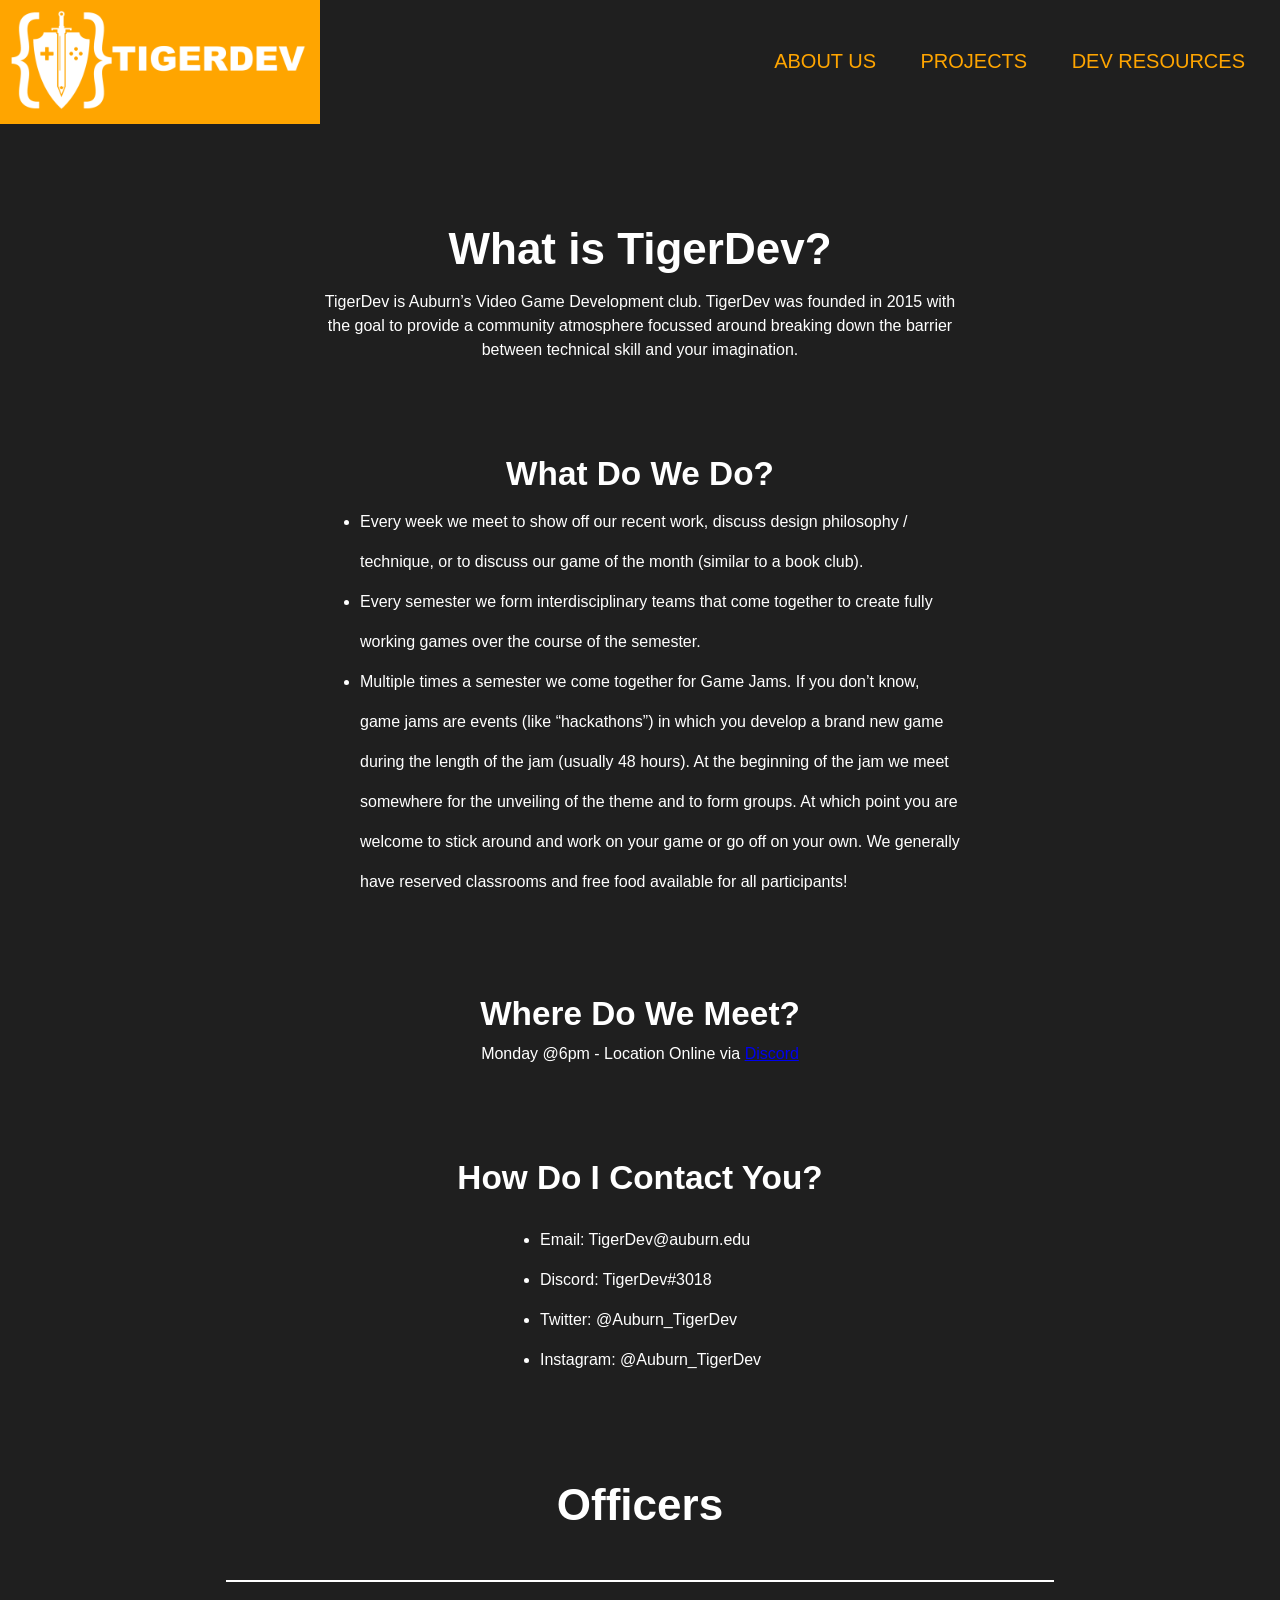
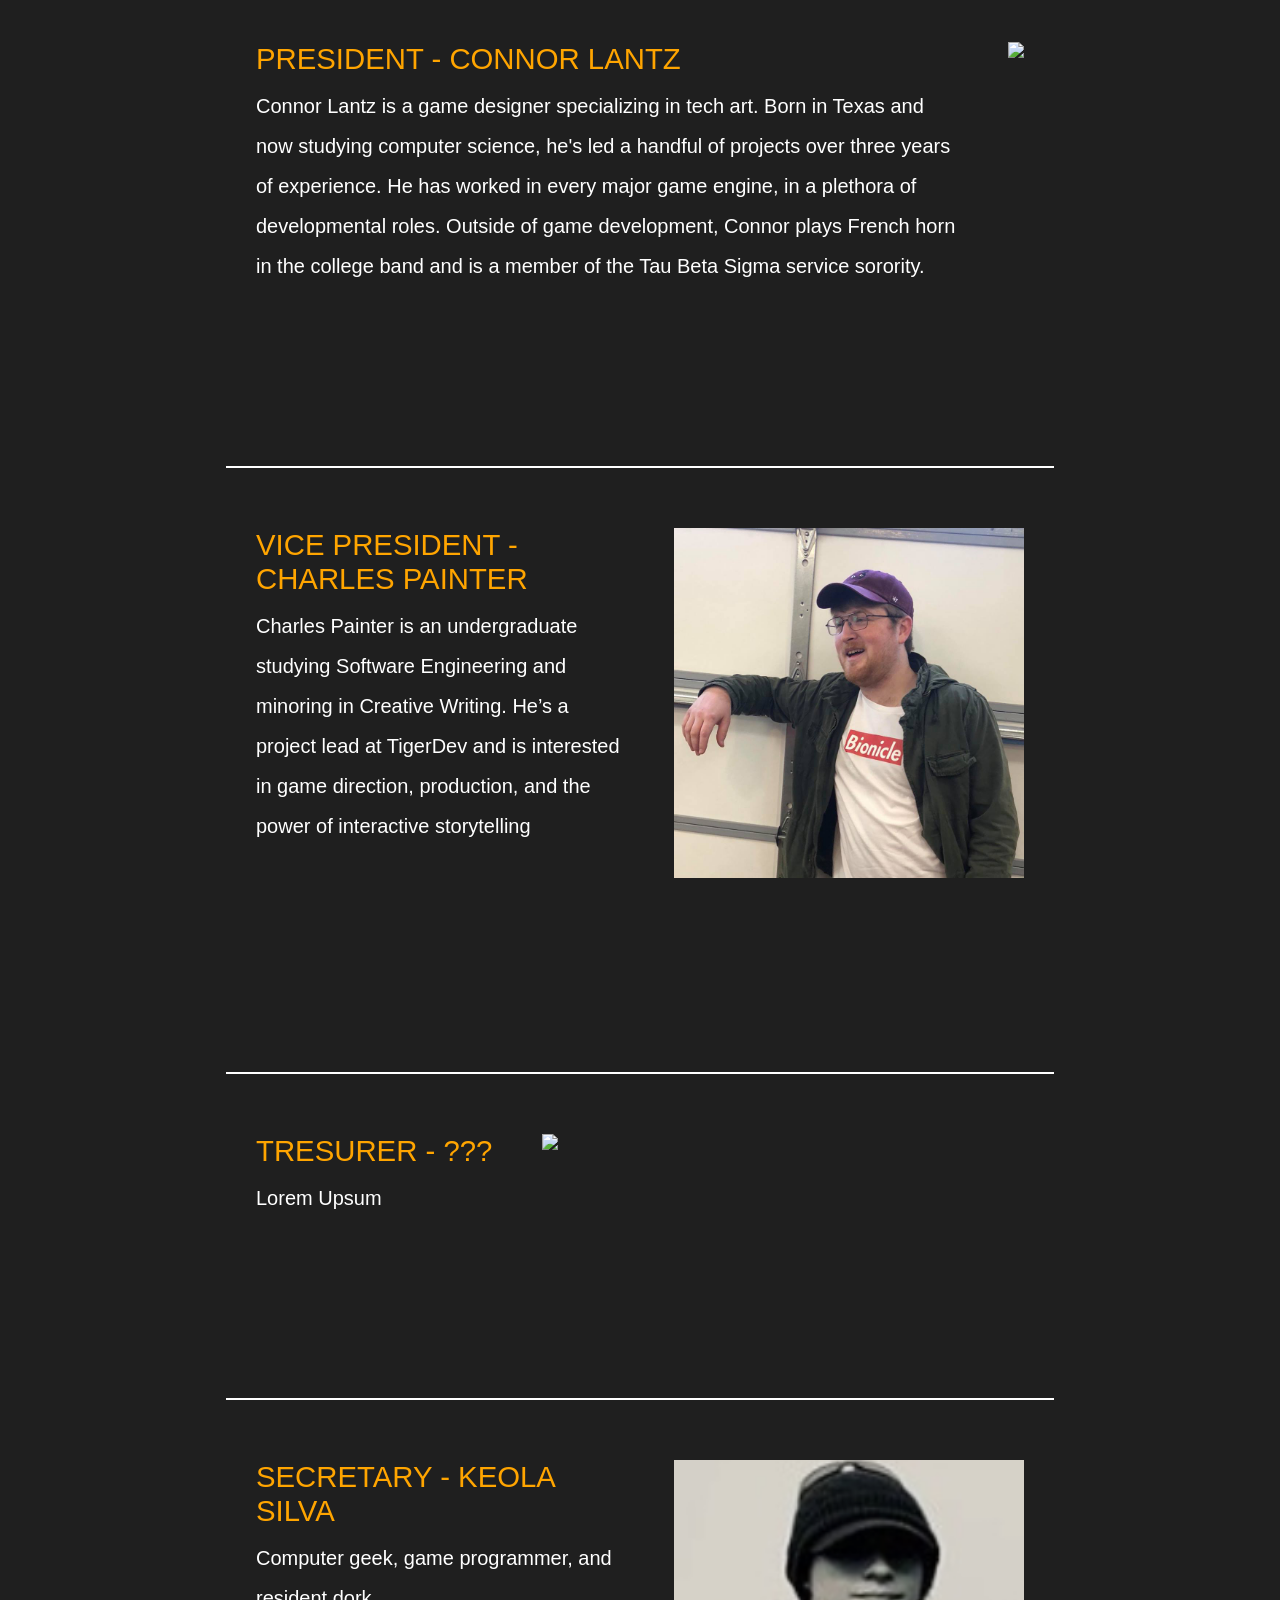
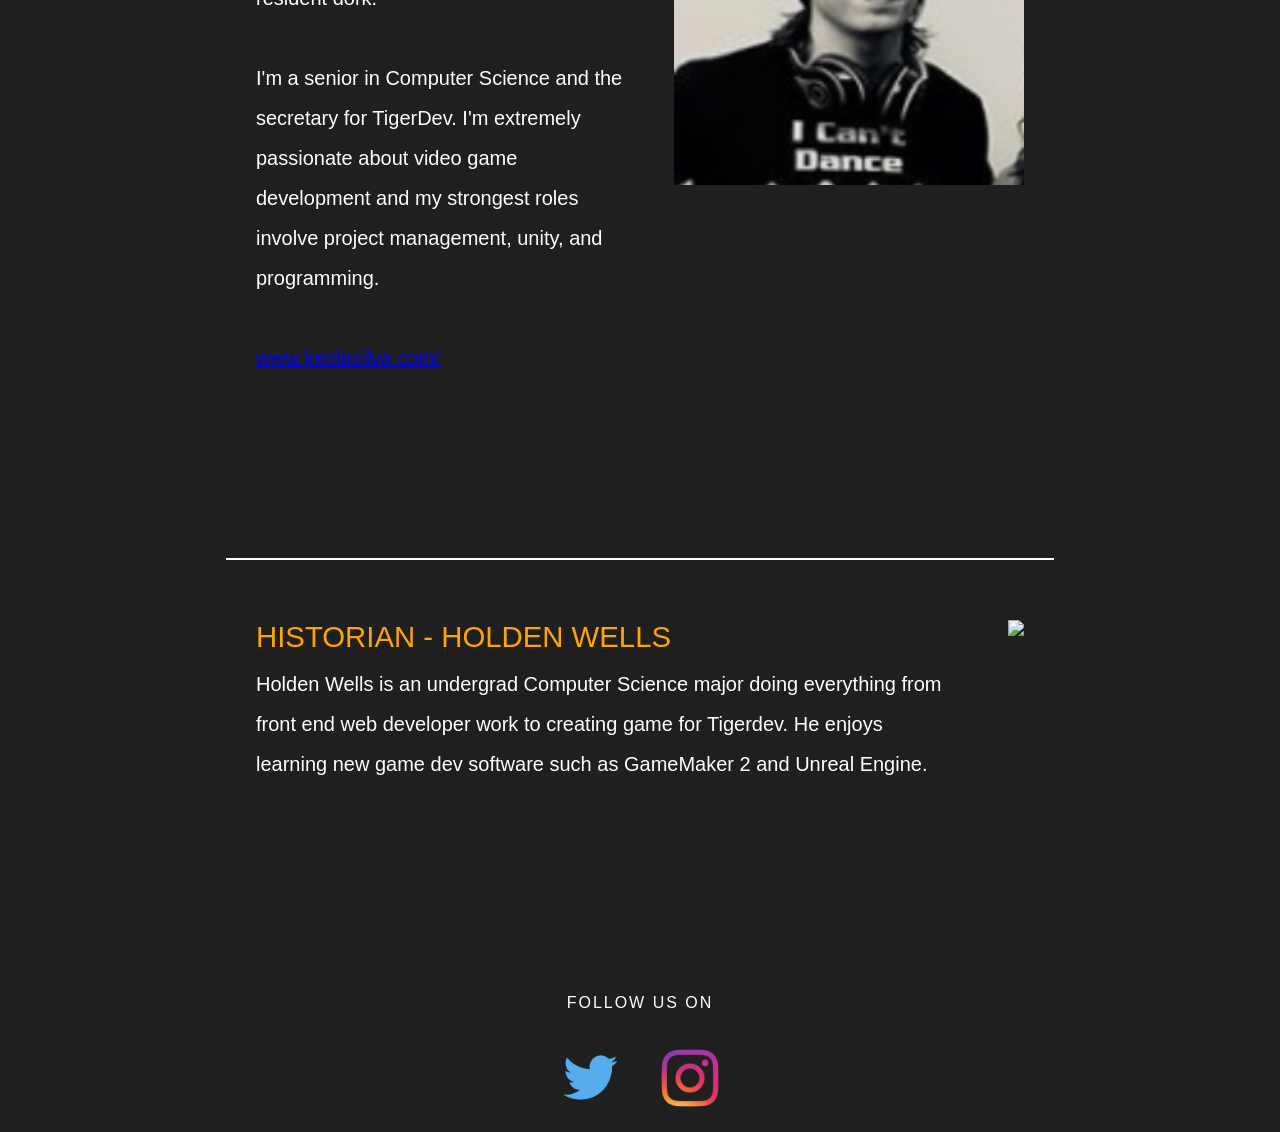
==== about-us.html @ e4616e50 "Update about-us.html Updated meeting time information. Added discord link." ====
<!DOCTYPE html>
<html>
<head>
  <title>About Us--TigerDev</title>
  <link rel="stylesheet" href="../css/site.css">
  <script type="text/javascript" src="../js/app.js"></script>
  </head>
<body>

  <div class="main_wrapper">

      <div style="display: inline-flex; width: 100%;">
        <div class="header_image">
          <a href="index.html"><img src="../images/TigerDevLogo.png" width="300" /></a>
        </div>
        <div class="header_link">
          <a class="page_link" href="about-us.html">About Us</a>
          <a class="page_link" href="projects.html">Projects</a>
          <a class="page_link" href="resources.html">Dev Resources</a>
        </div>
      </div>

      <div style="text-align: left;color: white; font-size: 33pt;font-weight: bold; margin-top: 50px;text-align: center;margin-top: 100px;">
        What is TigerDev?
      </div>
      <div style="width: 50%;margin: auto;color: white;line-height: 1.5em;">
        <p>TigerDev is Auburn’s Video Game Development club. TigerDev was founded in 2015 with the goal to
          provide a community atmosphere focussed around breaking down the barrier between technical skill and your imagination.</p>
        <div style="text-align: left;color: white; font-size: 25pt;font-weight: bold; margin-top: 50px;text-align: center;margin-top: 100px;">
            What Do We Do?
        </div>
        <ul style="text-align: left;line-height: 2.5em;">
          <li>Every week we meet to show off our recent work, discuss design philosophy / technique, or to discuss our game of the month (similar to a book club).</li>
          <li>Every semester we form interdisciplinary teams that come together to create fully working games over the course of the semester.</li>
          <li>Multiple times a semester we come together for Game Jams. If you don’t know, game jams are events (like “hackathons”) in which you develop a brand new game during the length of the jam (usually 48 hours). At the beginning of the jam we meet somewhere for the unveiling of the theme and to form groups.
            At which point you are welcome to stick around and work on your game or go off on your own. We generally have reserved classrooms and free food available for all participants!</li>
        </ul>
        <div style="text-align: left;color: white; font-size: 25pt;font-weight: bold; margin-top: 50px;text-align: center;margin-top: 100px;">
            Where Do We Meet?
        </div>
        <p>Monday @6pm - Location Online via <a href="https://discord.gg/ca3u2y">Discord</a></p>
        <div style="text-align: left;color: white; font-size: 25pt;font-weight: bold; margin-top: 50px;text-align: center;margin-top: 100px;">
            How Do I Contact You?
        </div>
        <ul style="text-align: left;line-height: 2.5em;width: 240px;margin:auto;margin-top:30px;">
          <li>Email: TigerDev@auburn.edu</li>
          <li>Discord: TigerDev#3018</li>
          <li>Twitter: @Auburn_TigerDev</li>
          <li>Instagram: @Auburn_TigerDev</li>
        </ul>
      </div>





      <div style="text-align: left;color: white; font-size: 33pt;font-weight: bold; margin-top: 50px;text-align: center;margin-top: 100px;">
        Officers
      </div>

      <div class="officer" style="margin-top: 50px;">
        <div class="officer-about">
          <div class="officer-name">President - Connor Lantz</div>
          <div class="officer-description">Connor Lantz is a game designer specializing in tech art. Born in Texas and now studying computer science, he's led a handful of projects over three years of experience.
            He has worked in every major game engine, in a plethora of developmental roles. Outside of game development, Connor plays French horn in the college band and is a member of the Tau Beta Sigma service sorority.
          </div>
        </div>
        <div class="officer-image">
          <img src="../images/connor.jpg" width="350" />
        </div>
      </div>

      <div class="officer">
        <div class="officer-about">
          <div class="officer-name">Vice President - Charles Painter</div>
          <div class="officer-description">Charles Painter is an undergraduate studying Software
            Engineering and minoring in Creative Writing. He’s a project lead at TigerDev and is interested in game direction, production, and the power of interactive storytelling
          </div>
        </div>
        <div class="officer-image">
          <img src="../images/charles.jpg" width="350" />
        </div>
      </div>

      <div class="officer">
        <div class="officer-about">
          <div class="officer-name">Tresurer - ???</div>
          <div class="officer-description">Lorem Upsum
          </div>
        </div>
        <div class="officer-image">
          <img src="../images/nicko?.jpg" width="350" />
        </div>
      </div>

      <div class="officer">
        <div class="officer-about">
          <div class="officer-name">Secretary - Keola Silva</div>
          <div class="officer-description">Computer geek, game programmer, and resident dork.
              <br><br>I'm a senior in Computer Science and the secretary for TigerDev. I'm extremely passionate about video game development and my strongest roles involve project management, unity, and programming.
              <br><br><a href="www.keolasilva.com/">www.keolasilva.com/</a>
          </div>
        </div>
        <div class="officer-image">
          <img src="../images/keola.png" width="350" />
        </div>
      </div>

      <div class="officer">
        <div class="officer-about">
          <div class="officer-name">Historian - Holden Wells</div>
          <div class="officer-description">Holden Wells is an undergrad Computer Science major doing
            everything from front end web developer work to creating game for Tigerdev. He enjoys learning new game dev software such as GameMaker 2 and Unreal Engine.
          </div>
        </div>
        <div class="officer-image">
          <img src="../images/holden.jpg" width="350" />
        </div>
      </div>

      <div class="footer">
        <p style="color: white; text-transform: uppercase; font-size: 12pt; letter-spacing: 2px;">follow us on</p>
        <a href="https://twitter.com/Auburn_TigerDev"><img src="../images/twitterlogo.png" /></a><a href="https://www.instagram.com/auburn_tigerdev/"><img src="../images/instalogo.png" /></a>
      </div>

  </div>

</body>
</html>
---- css/site.css ----
body {
  background-color: #1f1f1f;
  margin: 0;
  font-family: arial;
  text-align: center;
}

h2 {
  color: white;
  font-size: 30pt;
}

h3 {
  color: white;
  font-size: 25pt;
}

.main_container {
  background-image: url("../images/jordan-hare.jpg");
  background-repeat: no-repeat;
  background-size: 100% 980px;
  padding-bottom: 200px;
  width: 100%;
}

.main_wrapper {
  font-family: arial;
}

.title_container {
  text-align: center;
  color: white;
}

.main_title {
  font-size: 90pt;
  letter-spacing: 5px;
  margin-bottom: 45px;
}

.description {
  font-size: 18pt;
}

.header_link {
  text-align: right;
  padding: 15px;
  padding-top: 50px;
  padding-bottom: 30px;
  width: 82%;
}

.page_link {
  font-size: 15pt;
  color: orange;
  margin: 20px;
  text-decoration: none;
  text-transform: uppercase;
  font-weight: lighter;
}

.header_image {
  background-color: orange;
  padding: 10px;
}

.sign-up {
  width: 110px;
  height: 40px;
  background-color: orange;
  color: white;
  border: none;
  font-size: 12pt;
  box-shadow: 5px 5px 15px grey;
  text-transform: uppercase;
  letter-spacing: 1px;
  font-weight: bold;
  cursor: pointer;
}

.pillar {
  color: white;
  margin: 100px;
  margin-top: 10px;
  width: 300px;
  line-height: 20pt;
}

.row img {
  margin: 10px;
  width: 240px;
  height: 240px;
}

.footer {
  margin-top: 30px;
  text-align: center;
}

.footer img {
  width: 80px;
  margin: 10px;
}

.project {
  display: inline-flex;
  margin: 150px;
  margin-bottom: 0;
  text-align: left;
  width: 60%;
  border: solid orange;
  padding: 30px;
}

.project-description {
  margin-top: 10px;
  color: white;
  font-size: 15pt;
  line-height: 1.5em;
}

.project-title {
  color: orange;
  font-size: 22pt;
  text-transform: uppercase;
}

.project-image {
  margin-left: 50px;
}

.project-image img {
  margin-bottom: 10px;
}

.officer {
  display: inline-flex;
  margin-bottom: 150px;
  text-align: left;
  width: 60%;
  padding: 30px;
  padding-top: 60px;
  border-top: 2px solid white;
}

.officer-description {
  margin-top: 10px;
  color: white;
  font-size: 15pt;
  line-height: 2em;
}

.officer-name {
  color: orange;
  font-size: 22pt;
  text-transform: uppercase;
}

.officer-image {
  margin-left: 50px;
}

.officer-image img {
  margin-bottom: 10px;
}
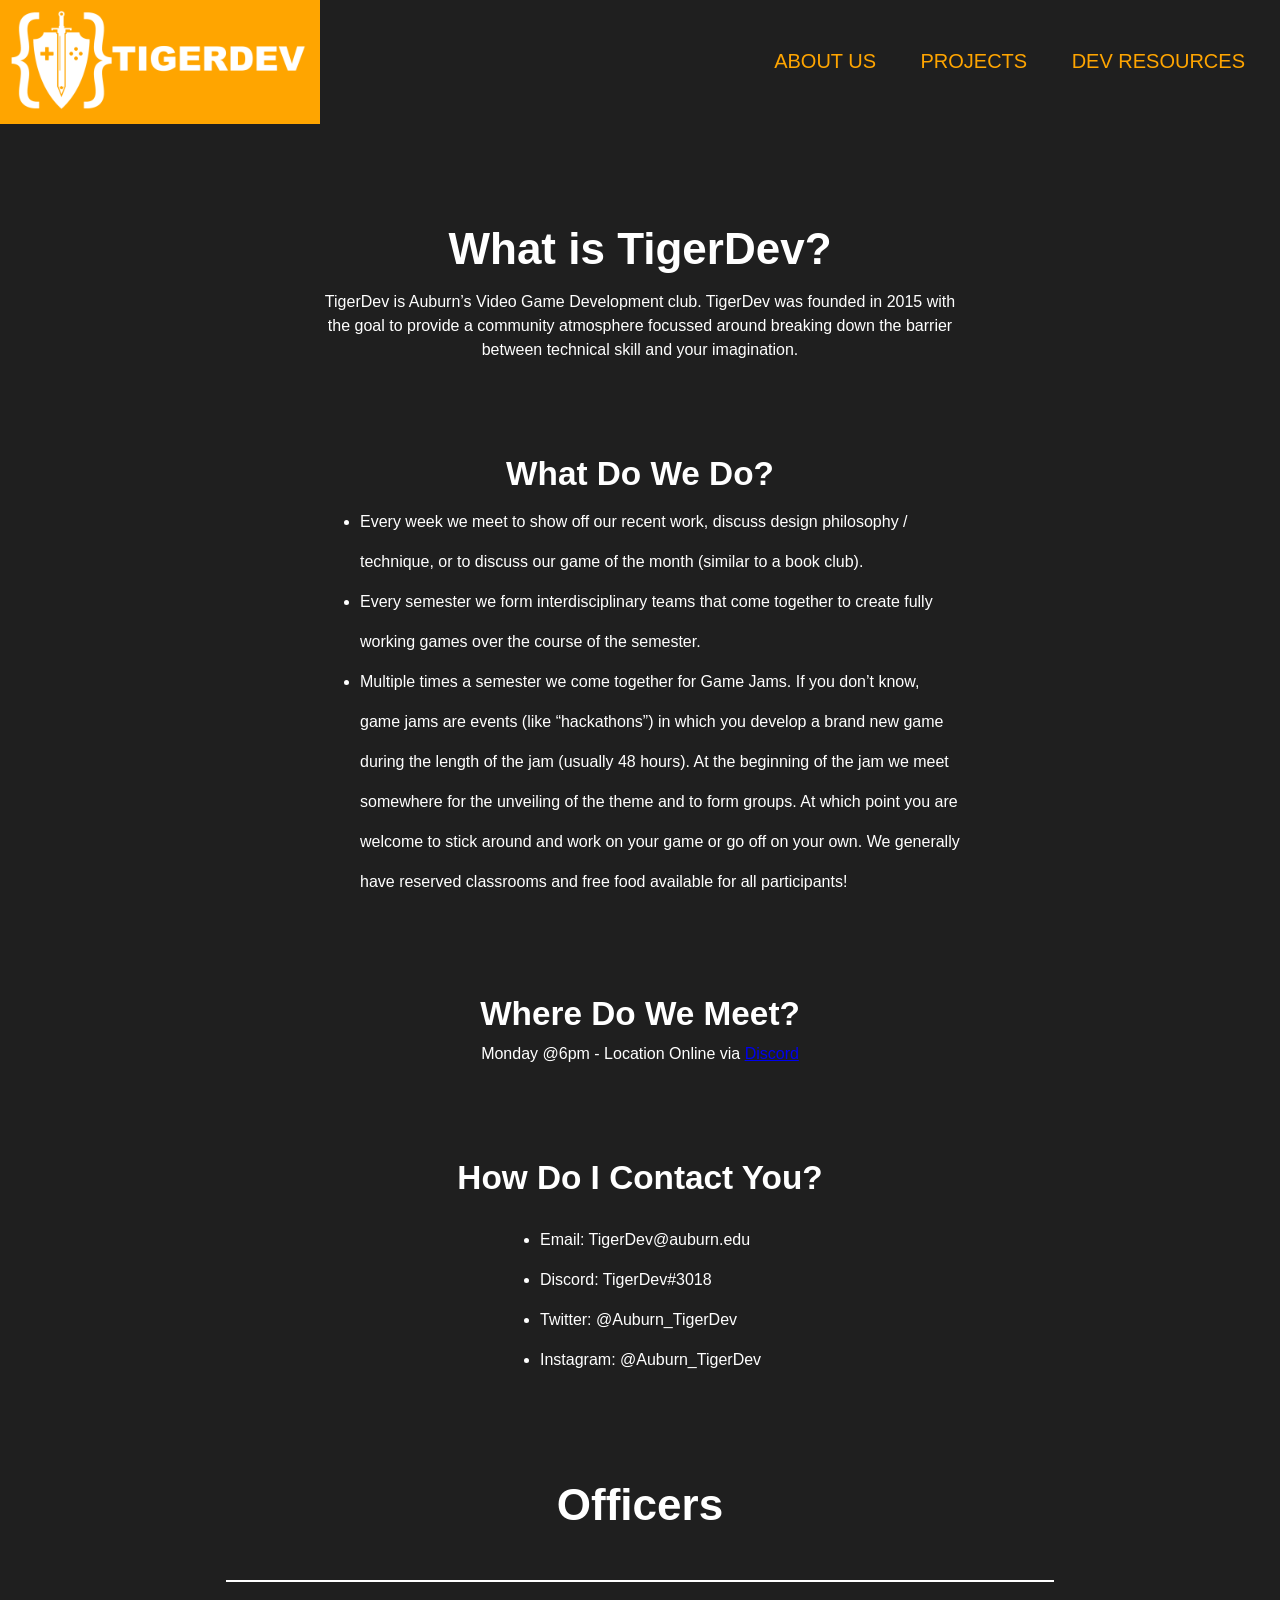
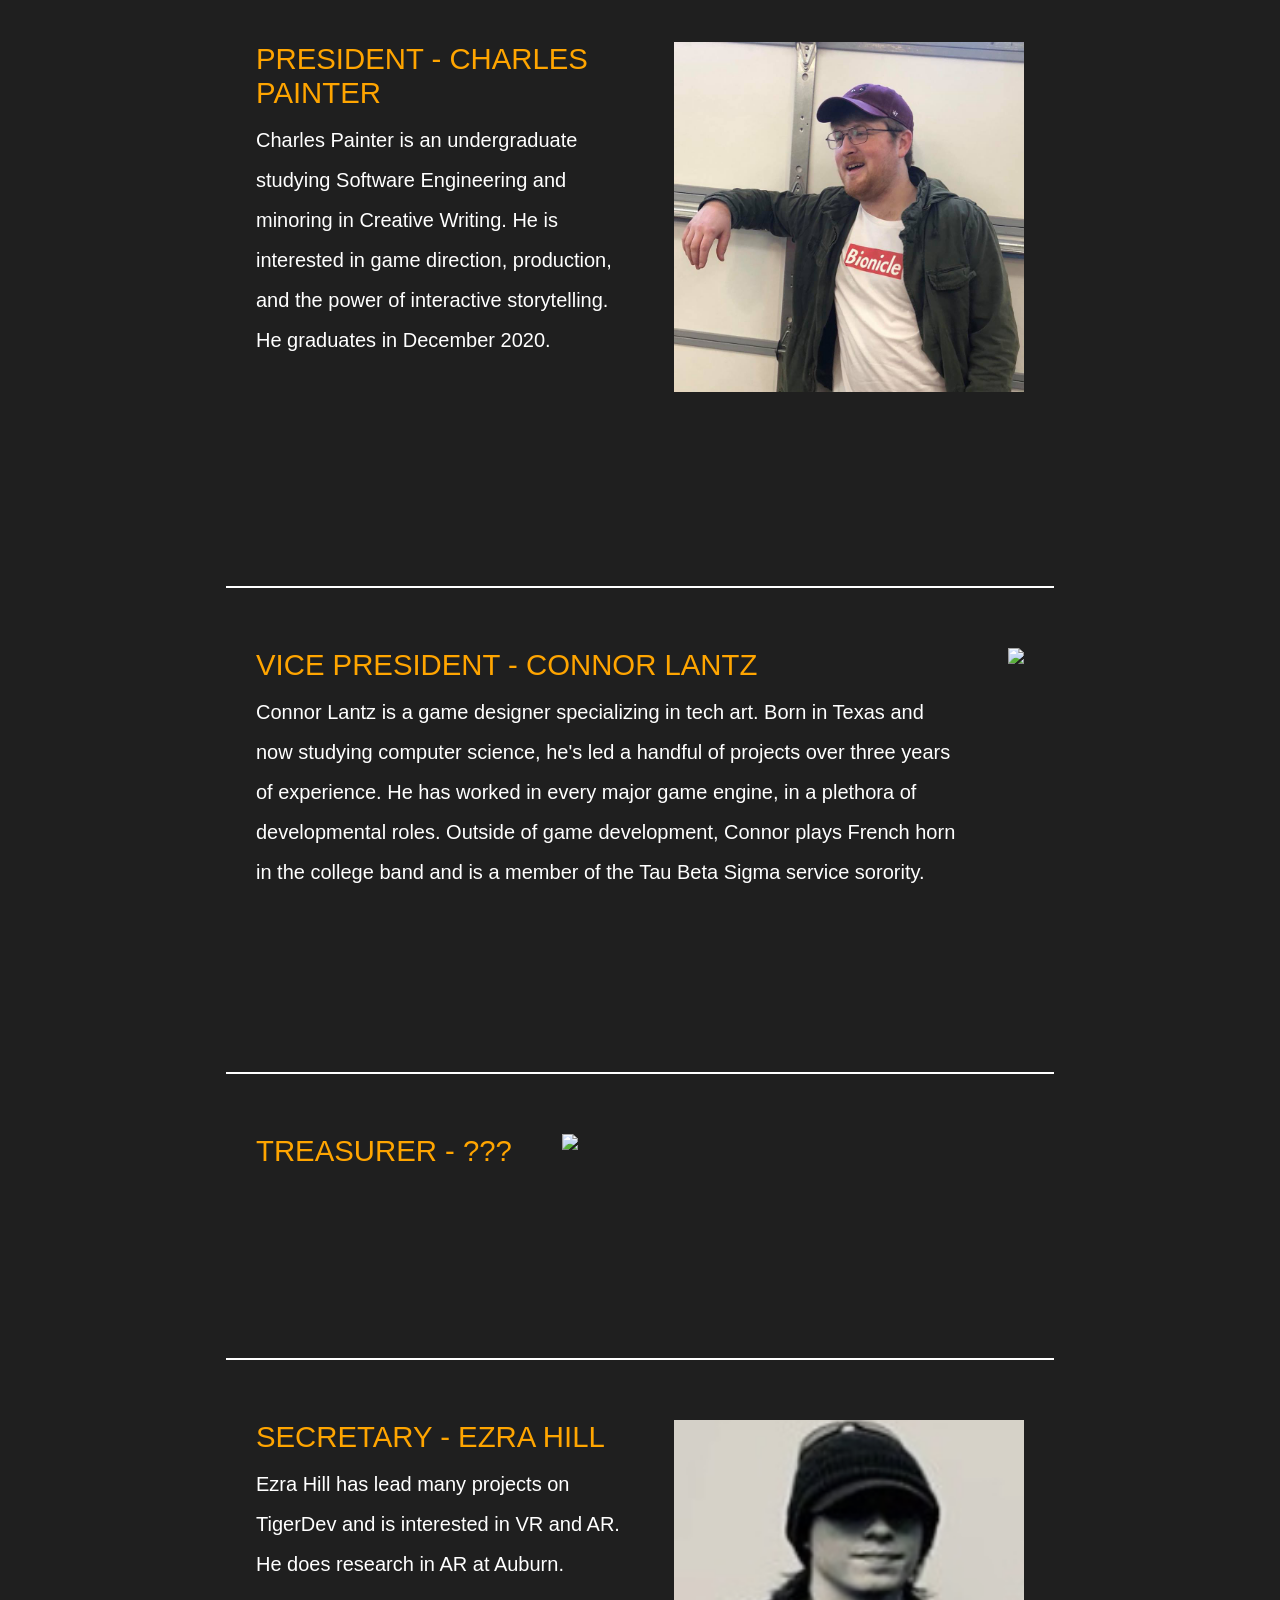
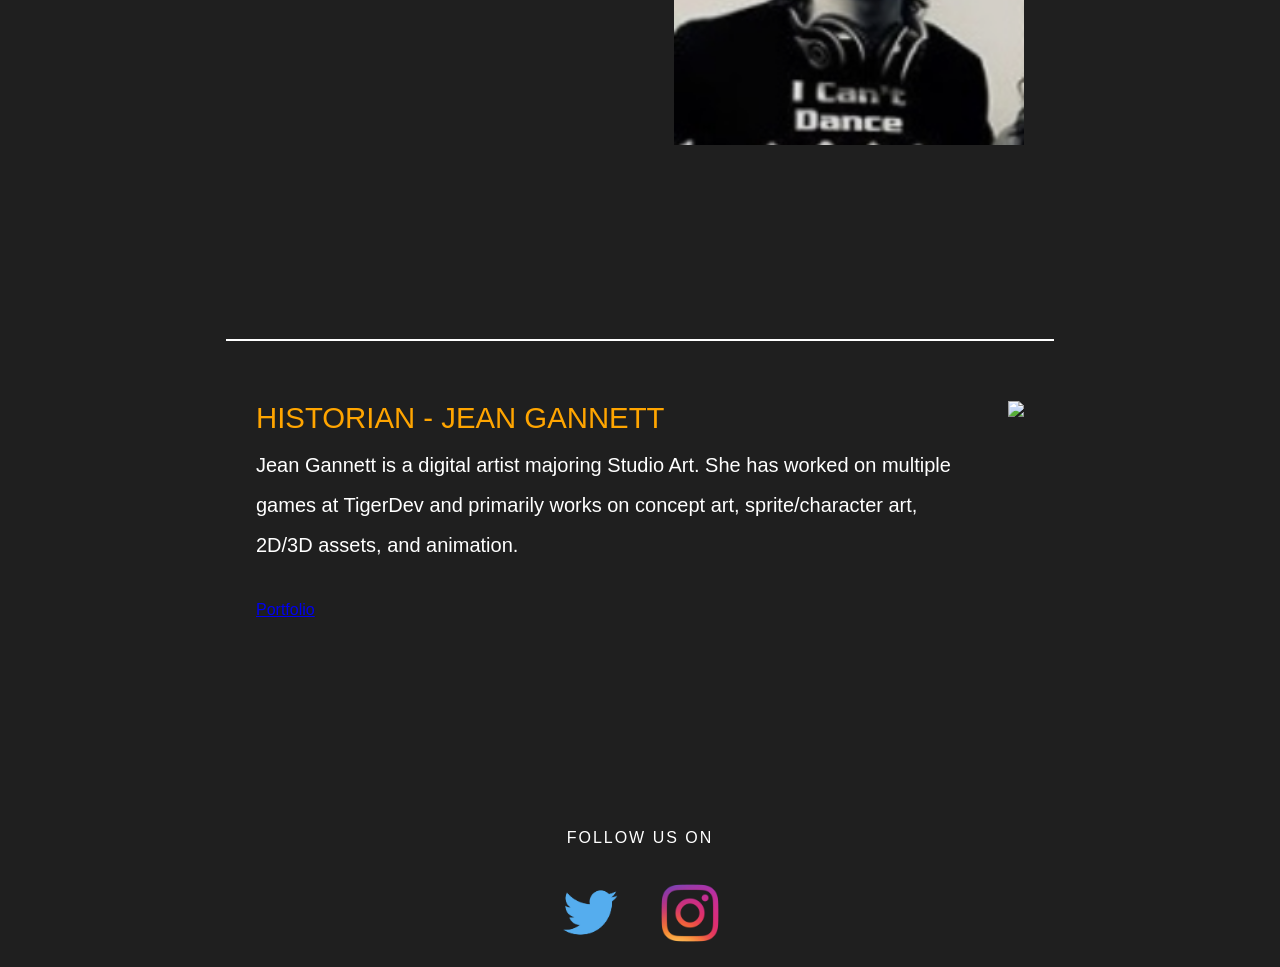
==== commit 93d0d1bb: "Update about-us.html Updated officers/who the officers are. Still need to learn how to updated pics " ====
--- a/about-us.html
+++ b/about-us.html
@@ -60,7 +60,18 @@
 
       <div class="officer" style="margin-top: 50px;">
         <div class="officer-about">
-          <div class="officer-name">President - Connor Lantz</div>
+          <div class="officer-name">President - Charles Painter</div>
+          <div class="officer-description">Charles Painter is an undergraduate studying Software Engineering and minoring in Creative Writing. He is interested in game direction, production, and the power of interactive storytelling. He graduates in December 2020.
+          </div>
+        </div>
+        <div class="officer-image">
+          <img src="../images/charles.jpg" width="350" />
+        </div>
+      </div>
+
+      <div class="officer">
+        <div class="officer-about">
+          <div class="officer-name">Vice President - Connor Lantz</div>
           <div class="officer-description">Connor Lantz is a game designer specializing in tech art. Born in Texas and now studying computer science, he's led a handful of projects over three years of experience.
             He has worked in every major game engine, in a plethora of developmental roles. Outside of game development, Connor plays French horn in the college band and is a member of the Tau Beta Sigma service sorority.
           </div>
@@ -72,20 +83,8 @@
 
       <div class="officer">
         <div class="officer-about">
-          <div class="officer-name">Vice President - Charles Painter</div>
-          <div class="officer-description">Charles Painter is an undergraduate studying Software
-            Engineering and minoring in Creative Writing. He’s a project lead at TigerDev and is interested in game direction, production, and the power of interactive storytelling
-          </div>
-        </div>
-        <div class="officer-image">
-          <img src="../images/charles.jpg" width="350" />
-        </div>
-      </div>
-
-      <div class="officer">
-        <div class="officer-about">
-          <div class="officer-name">Tresurer - ???</div>
-          <div class="officer-description">Lorem Upsum
+          <div class="officer-name">Treasurer - ???</div>
+          <div class="officer-description">
           </div>
         </div>
         <div class="officer-image">
@@ -95,10 +94,8 @@
 
       <div class="officer">
         <div class="officer-about">
-          <div class="officer-name">Secretary - Keola Silva</div>
-          <div class="officer-description">Computer geek, game programmer, and resident dork.
-              <br><br>I'm a senior in Computer Science and the secretary for TigerDev. I'm extremely passionate about video game development and my strongest roles involve project management, unity, and programming.
-              <br><br><a href="www.keolasilva.com/">www.keolasilva.com/</a>
+          <div class="officer-name">Secretary - Ezra Hill</div>
+          <div class="officer-description">Ezra Hill has lead many projects on TigerDev and is interested in VR and AR. He does research in AR at Auburn.
           </div>
         </div>
         <div class="officer-image">
@@ -108,10 +105,9 @@
 
       <div class="officer">
         <div class="officer-about">
-          <div class="officer-name">Historian - Holden Wells</div>
-          <div class="officer-description">Holden Wells is an undergrad Computer Science major doing
-            everything from front end web developer work to creating game for Tigerdev. He enjoys learning new game dev software such as GameMaker 2 and Unreal Engine.
-          </div>
+          <div class="officer-name">Historian - Jean Gannett</div>
+          <div class="officer-description">Jean Gannett is a digital artist majoring Studio Art. She has worked on multiple games at TigerDev and primarily works on concept art, sprite/character art, 2D/3D assets, and animation.
+          </div> <br><br><a href="https://www.artstation.com/jeanmariegannett">Portfolio</a>
         </div>
         <div class="officer-image">
           <img src="../images/holden.jpg" width="350" />
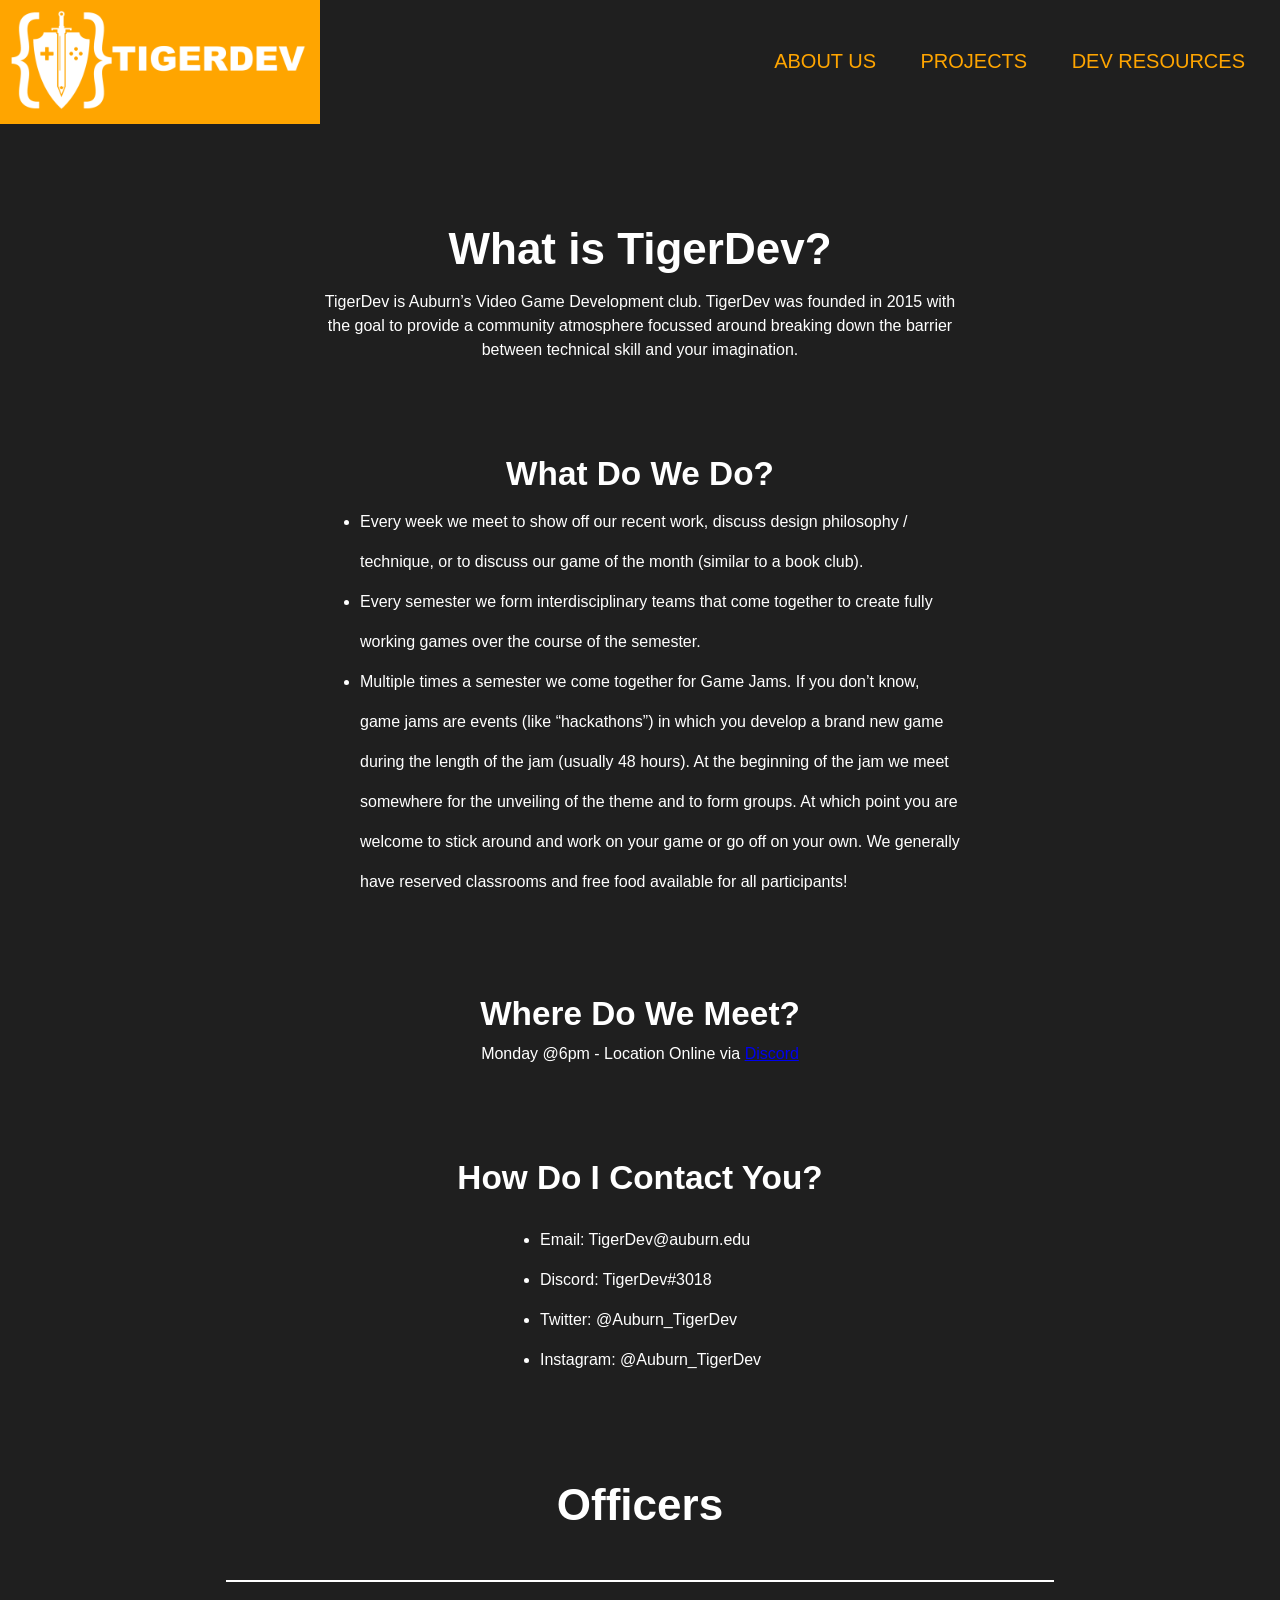
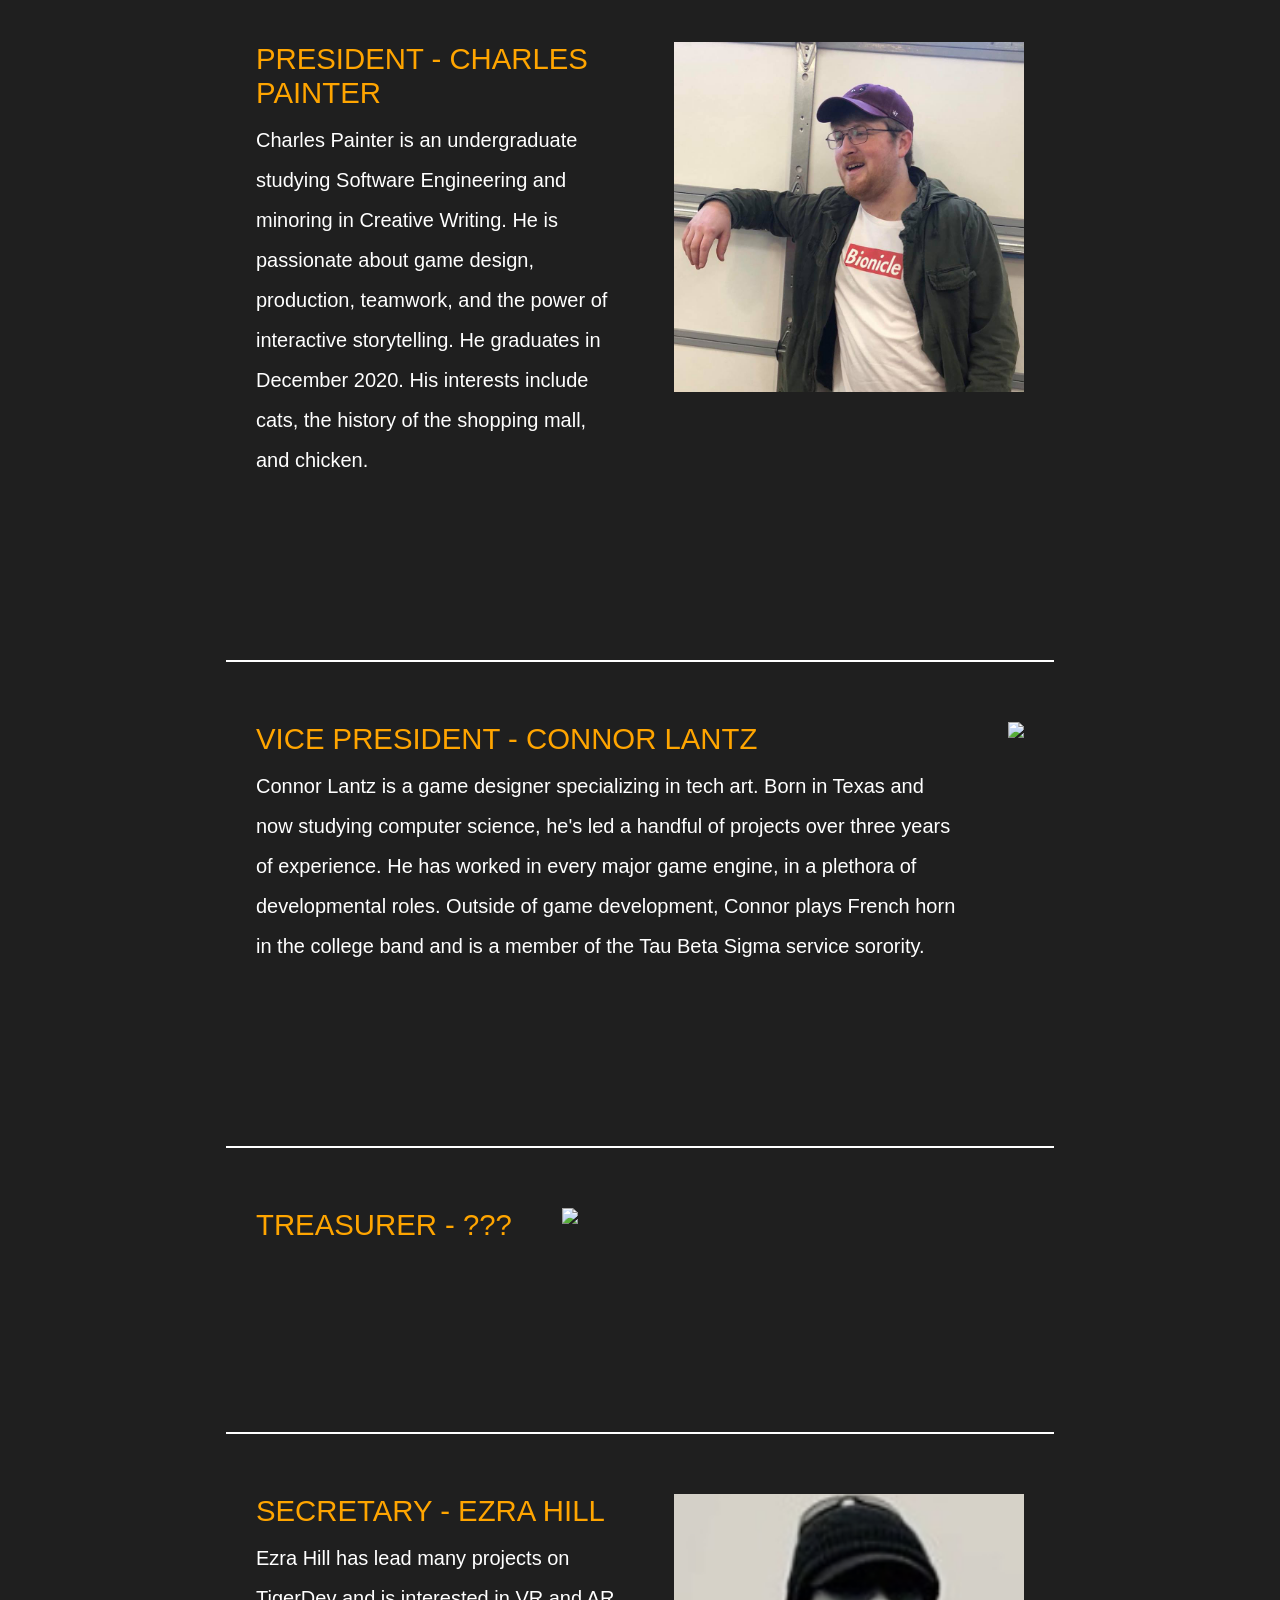
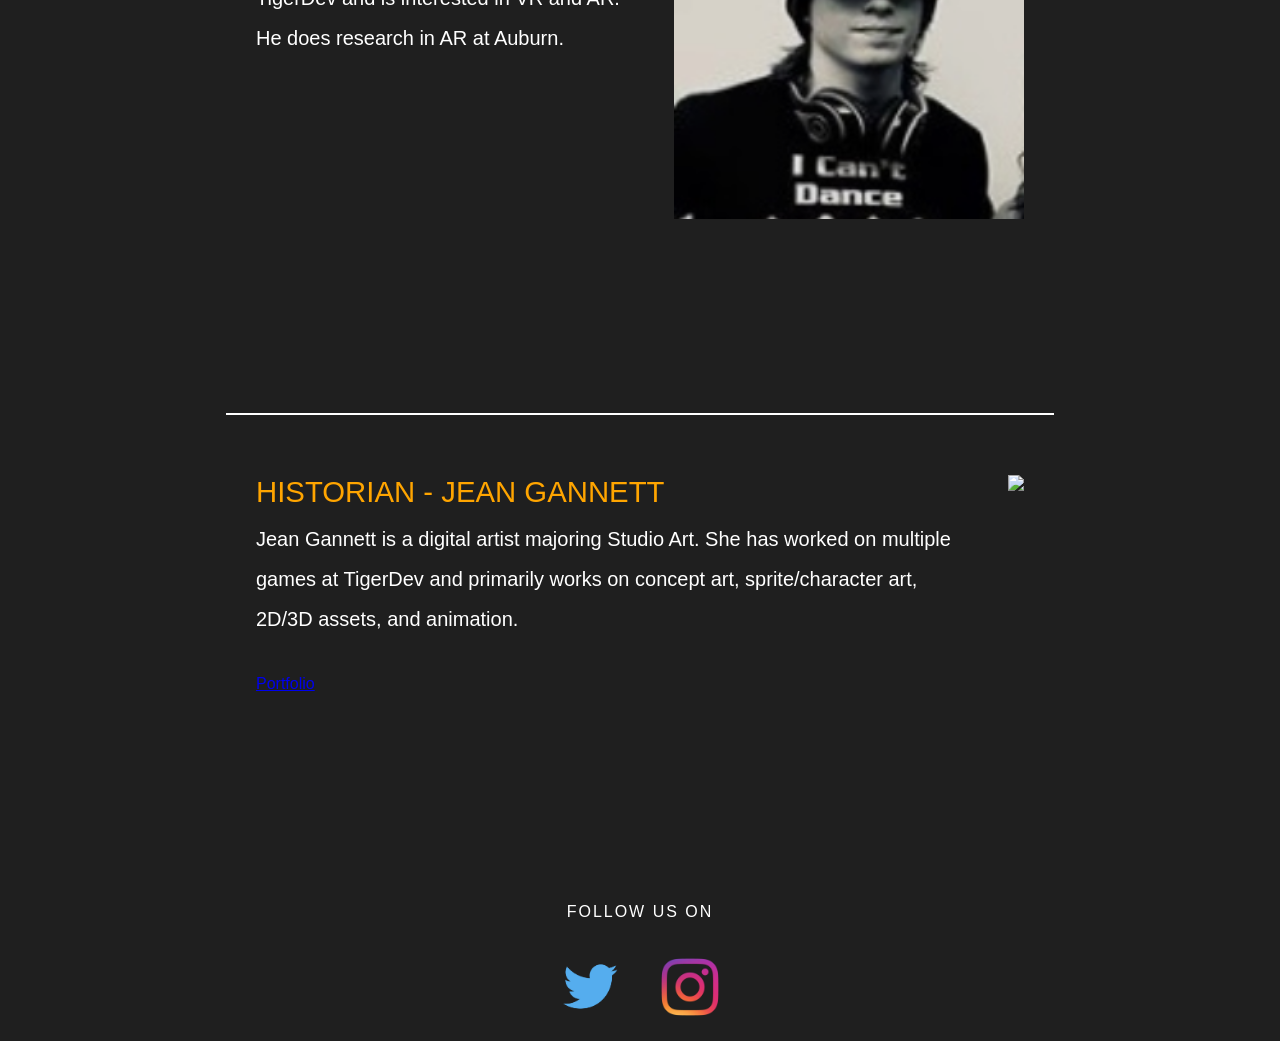
==== commit 807b0f97: "Update about-us.html Added Charles's updated blurb for fall 2020 :)" ====
--- a/about-us.html
+++ b/about-us.html
@@ -61,7 +61,7 @@
       <div class="officer" style="margin-top: 50px;">
         <div class="officer-about">
           <div class="officer-name">President - Charles Painter</div>
-          <div class="officer-description">Charles Painter is an undergraduate studying Software Engineering and minoring in Creative Writing. He is interested in game direction, production, and the power of interactive storytelling. He graduates in December 2020.
+          <div class="officer-description">Charles Painter is an undergraduate studying Software Engineering and minoring in Creative Writing. He is passionate about game design, production, teamwork, and the power of interactive storytelling. He graduates in December 2020. His interests include cats, the history of the shopping mall, and chicken.
           </div>
         </div>
         <div class="officer-image">
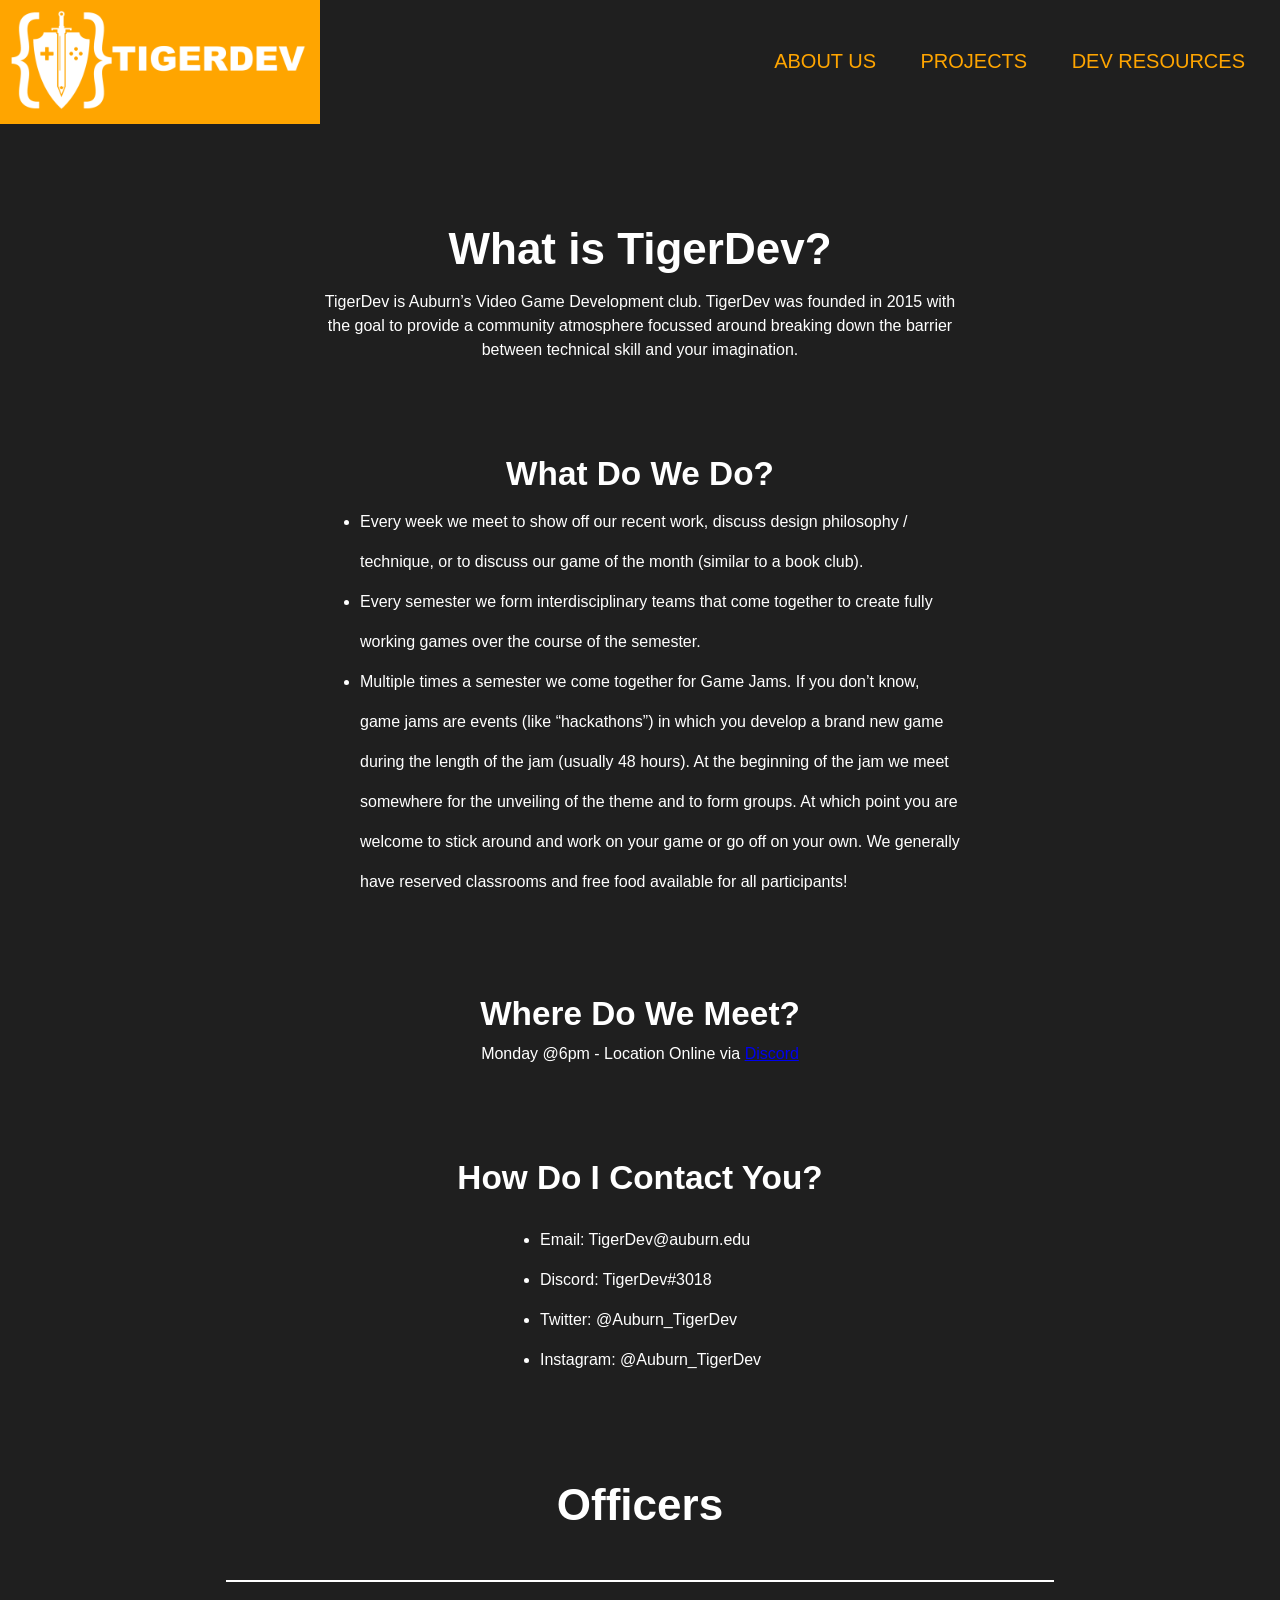
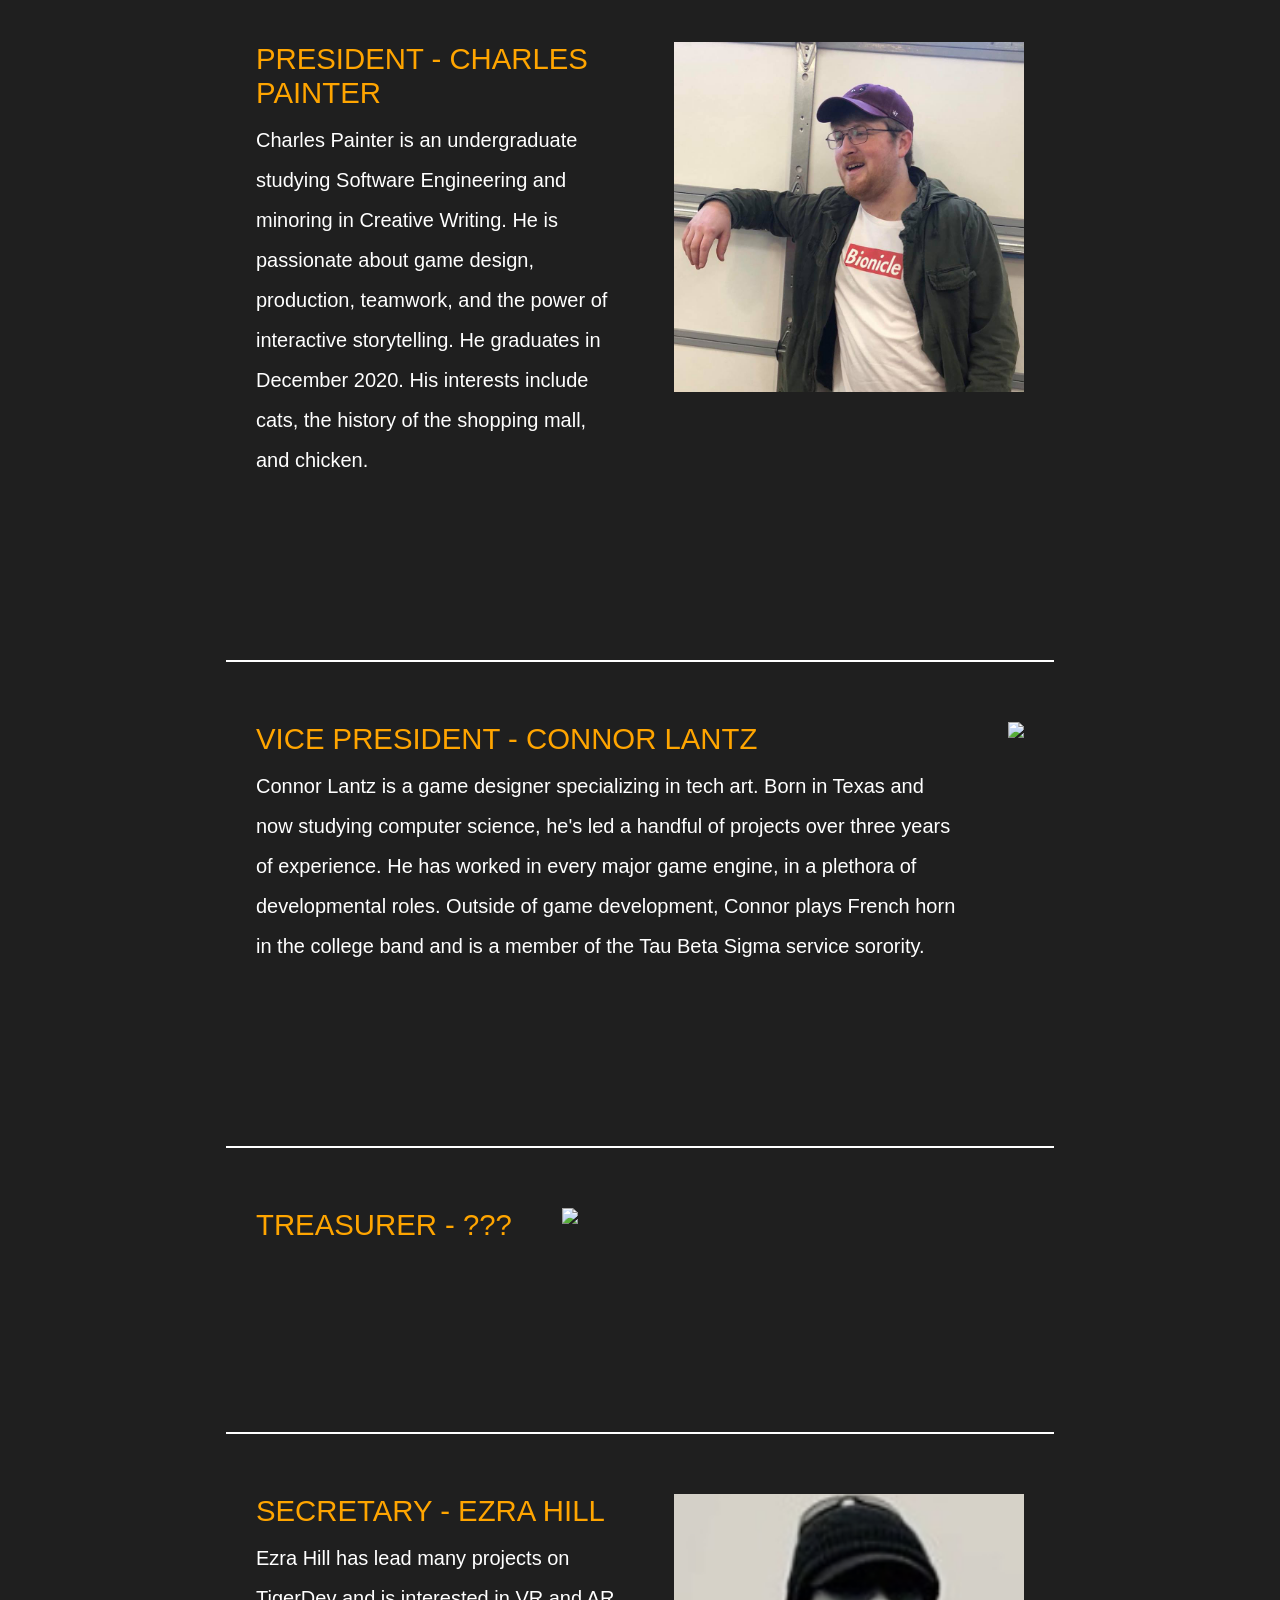
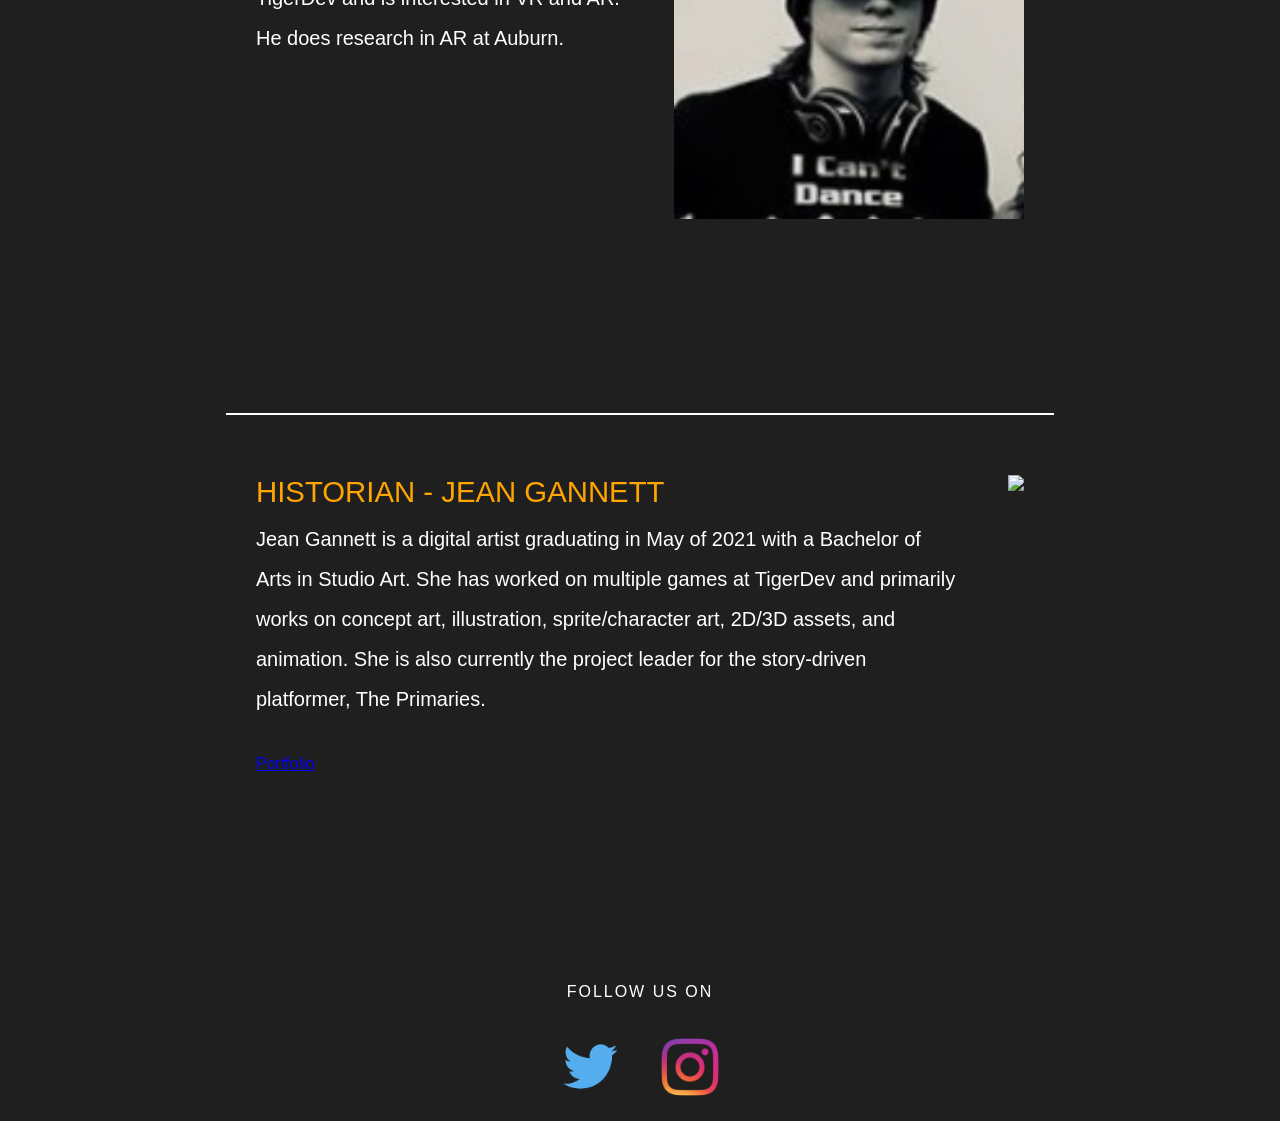
==== commit c75d6253: "Update about-us.html Updated my blurb a little. Added my graduation date and that I will be a projec" ====
--- a/about-us.html
+++ b/about-us.html
@@ -106,7 +106,7 @@
       <div class="officer">
         <div class="officer-about">
           <div class="officer-name">Historian - Jean Gannett</div>
-          <div class="officer-description">Jean Gannett is a digital artist majoring Studio Art. She has worked on multiple games at TigerDev and primarily works on concept art, sprite/character art, 2D/3D assets, and animation.
+          <div class="officer-description">Jean Gannett is a digital artist graduating in May of 2021 with a Bachelor of Arts in Studio Art. She has worked on multiple games at TigerDev and primarily works on concept art, illustration, sprite/character art, 2D/3D assets, and animation. She is also currently the project leader for the story-driven platformer, The Primaries.
           </div> <br><br><a href="https://www.artstation.com/jeanmariegannett">Portfolio</a>
         </div>
         <div class="officer-image">
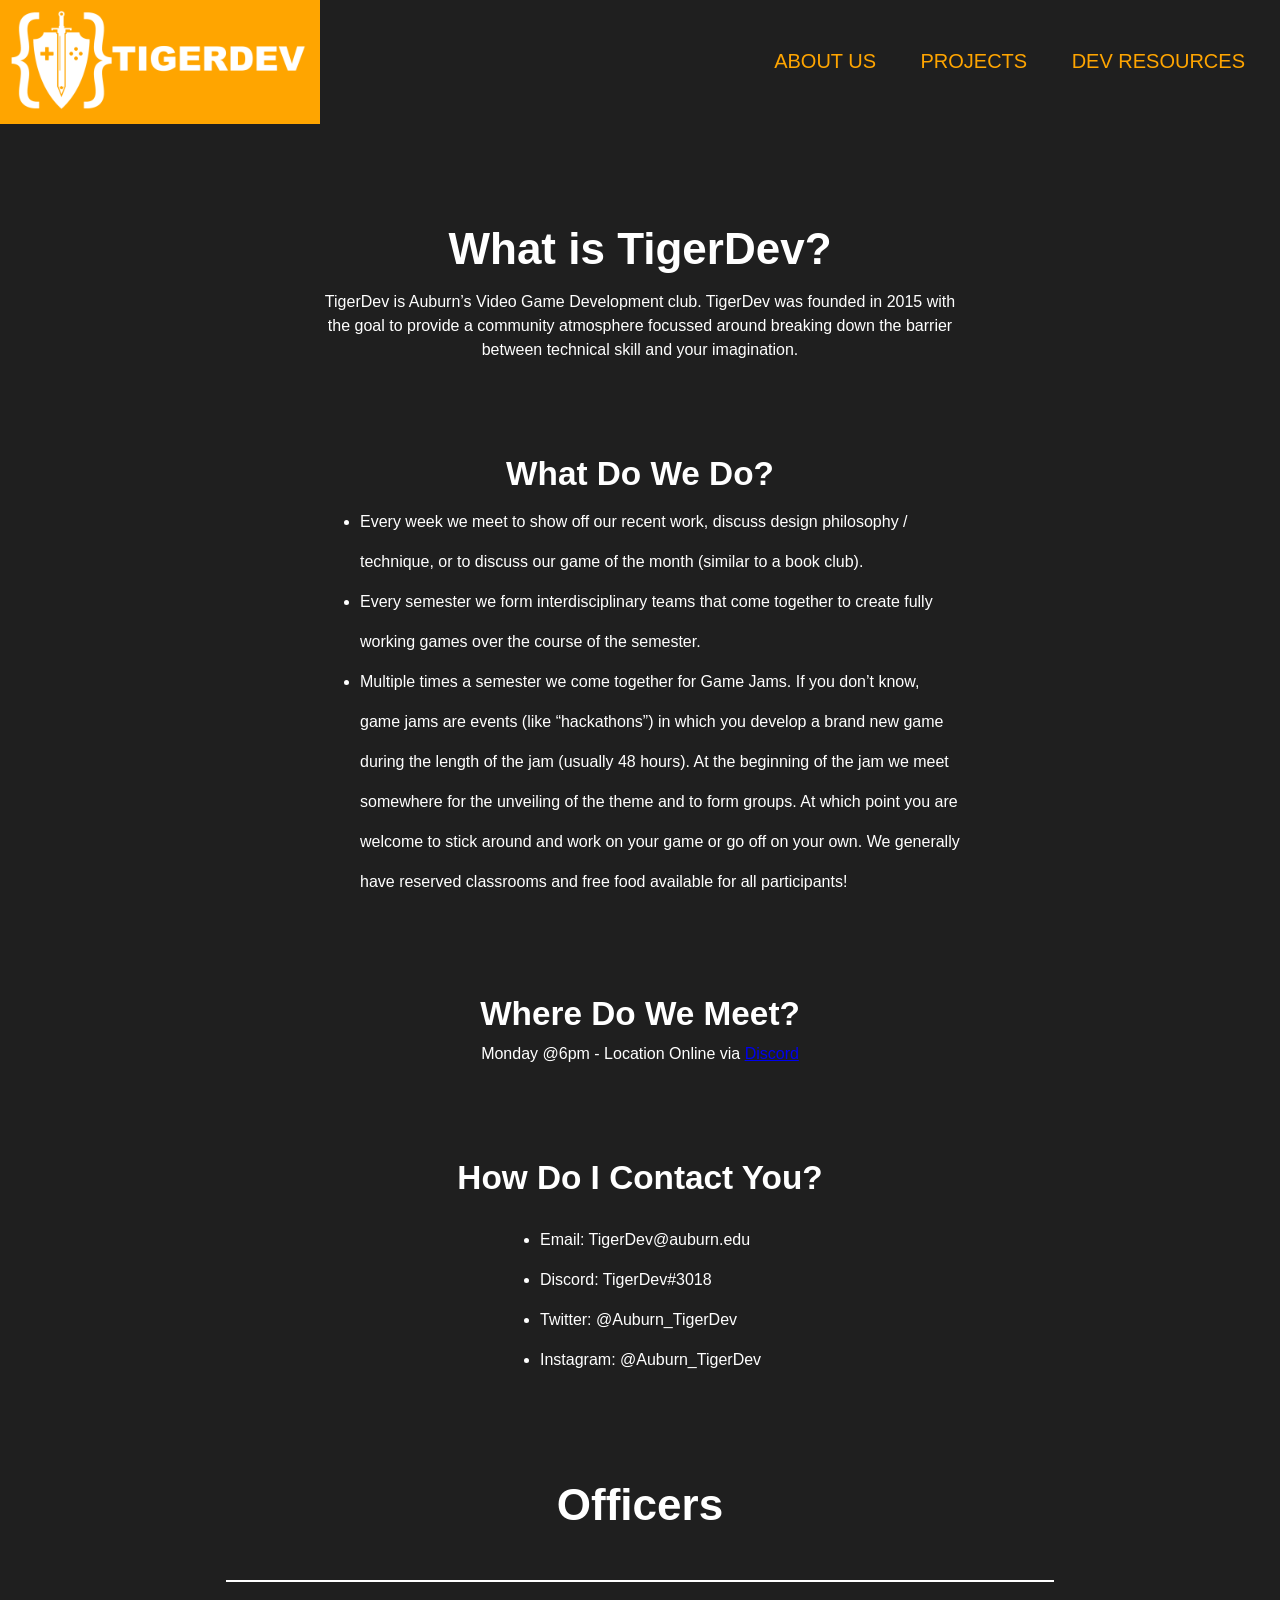
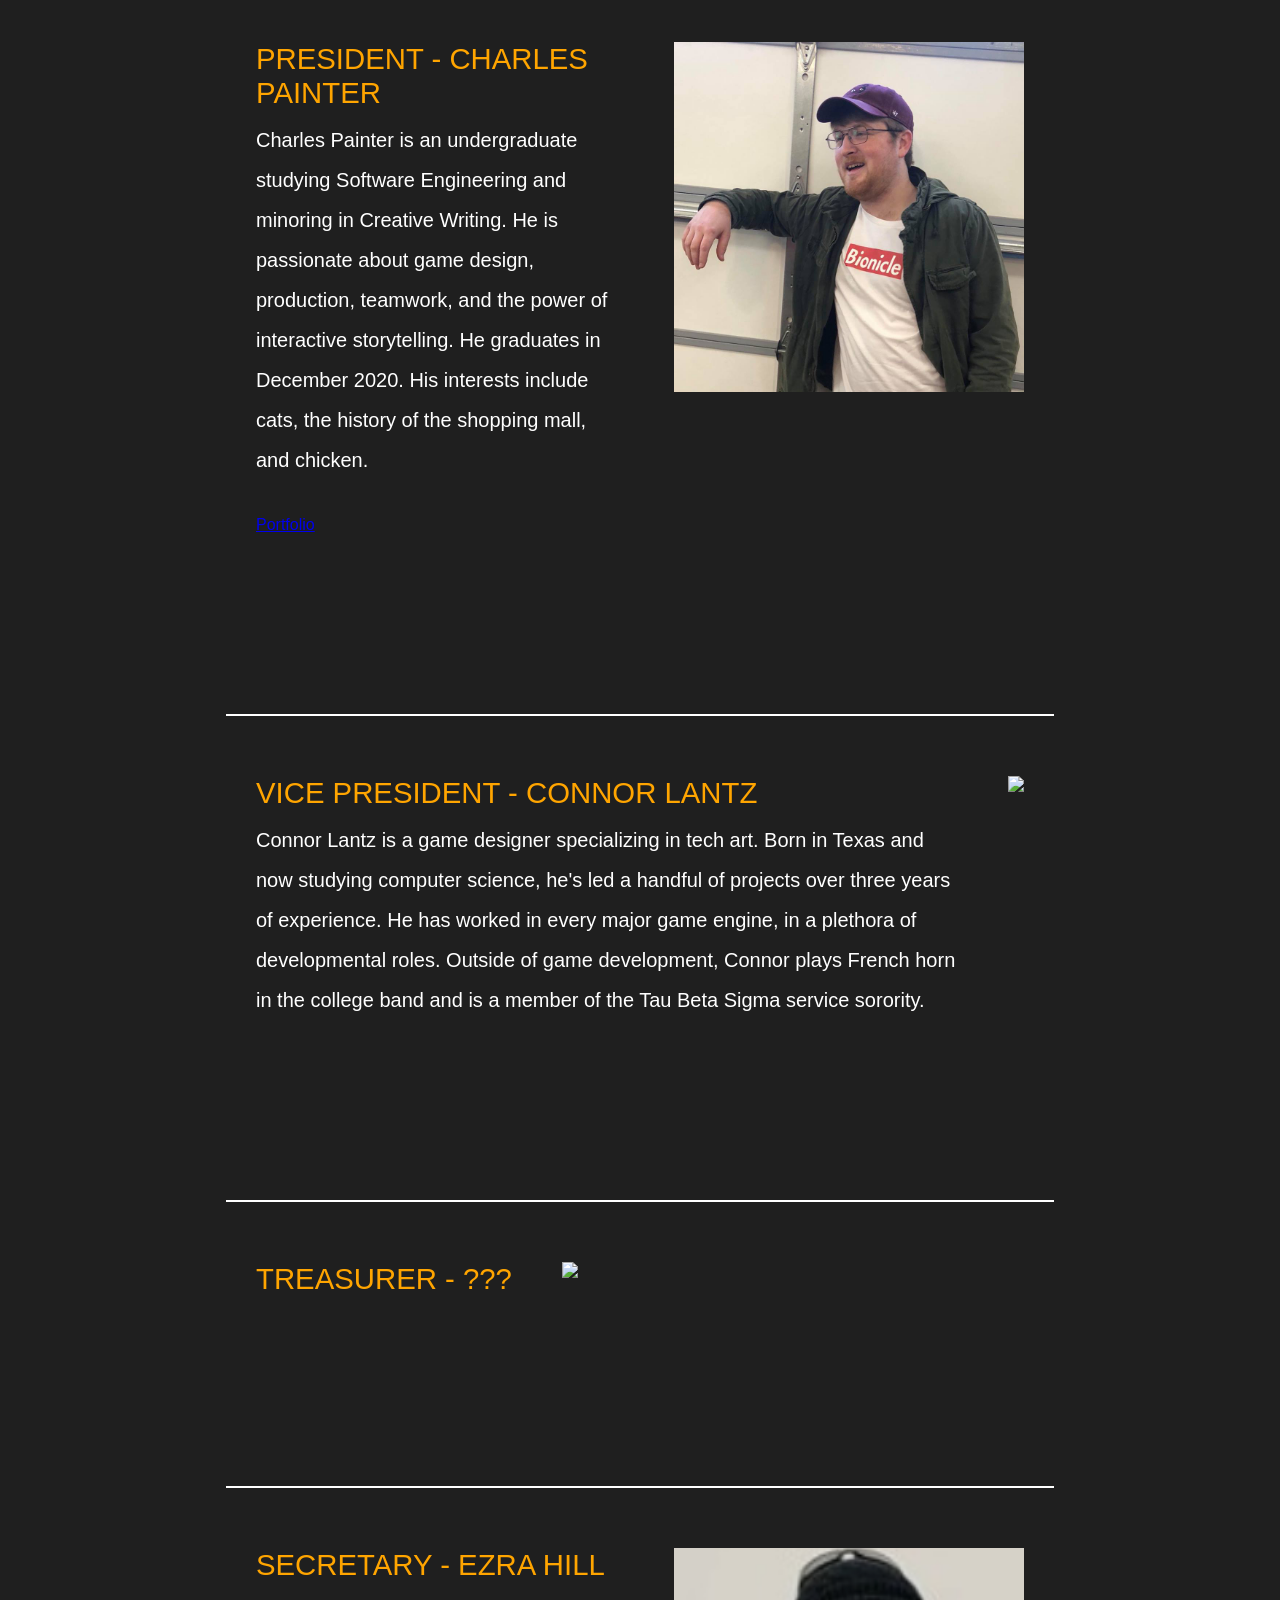
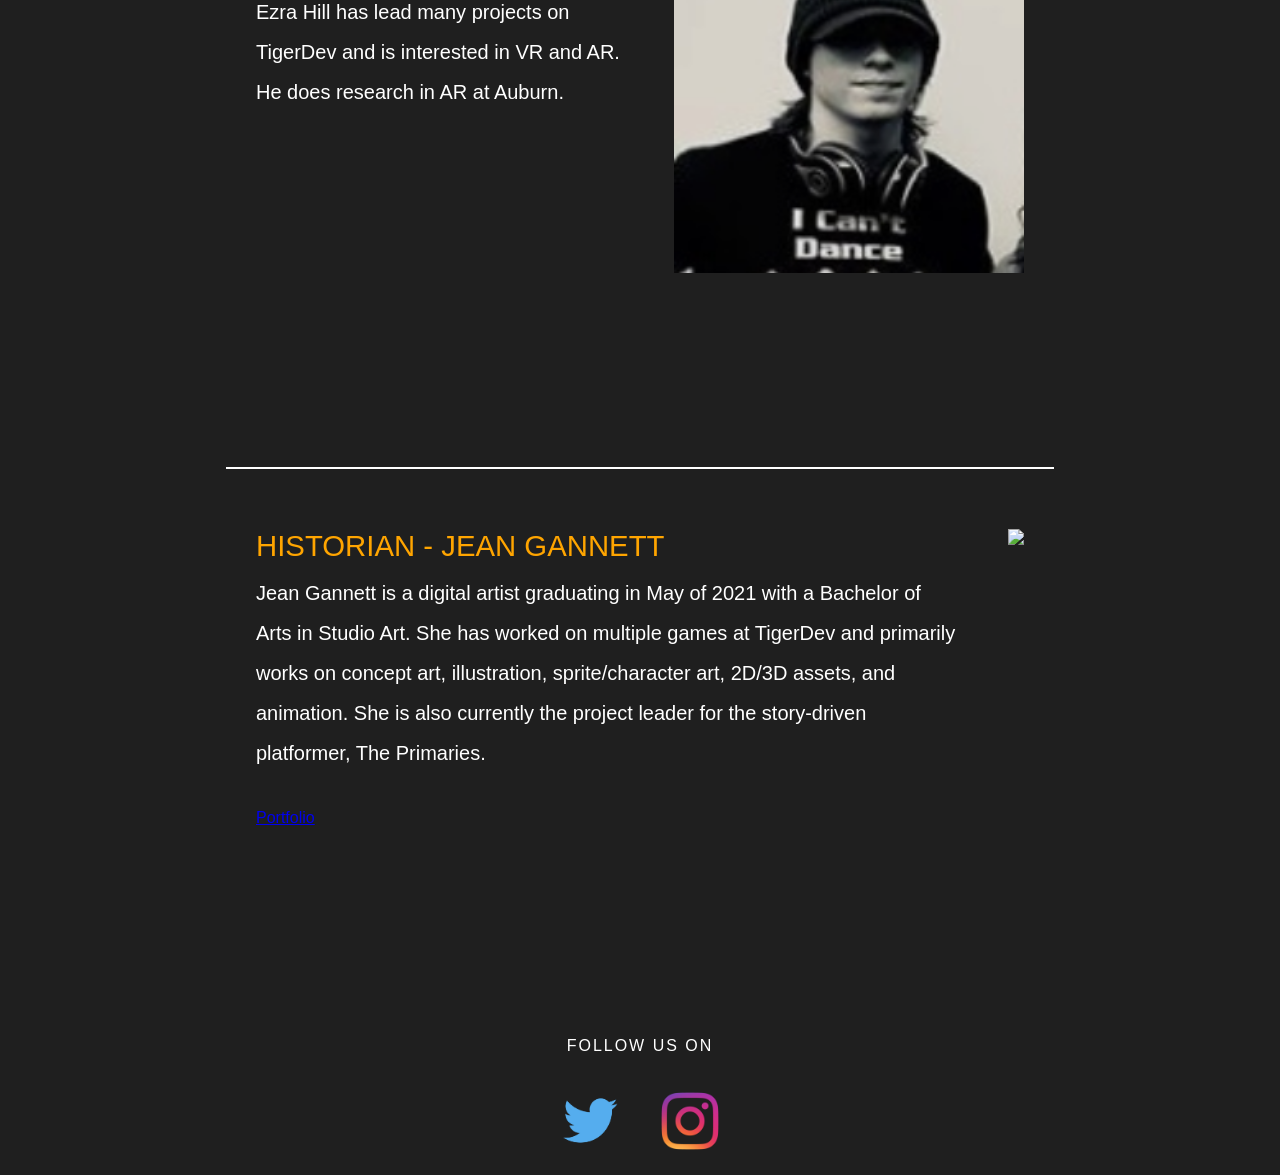
==== commit a271bb31: "Update about-us.html Added Charles's portfolio link Attempting to add photo of myself (Jean)" ====
--- a/about-us.html
+++ b/about-us.html
@@ -62,7 +62,7 @@
         <div class="officer-about">
           <div class="officer-name">President - Charles Painter</div>
           <div class="officer-description">Charles Painter is an undergraduate studying Software Engineering and minoring in Creative Writing. He is passionate about game design, production, teamwork, and the power of interactive storytelling. He graduates in December 2020. His interests include cats, the history of the shopping mall, and chicken.
-          </div>
+          </div><br><br><a href="http://charlespainter.info/">Portfolio</a>
         </div>
         <div class="officer-image">
           <img src="../images/charles.jpg" width="350" />
@@ -110,7 +110,7 @@
           </div> <br><br><a href="https://www.artstation.com/jeanmariegannett">Portfolio</a>
         </div>
         <div class="officer-image">
-          <img src="../images/holden.jpg" width="350" />
+          <img src="https://imgur.com/a/HUvXjTF" width="350" />
         </div>
       </div>
 
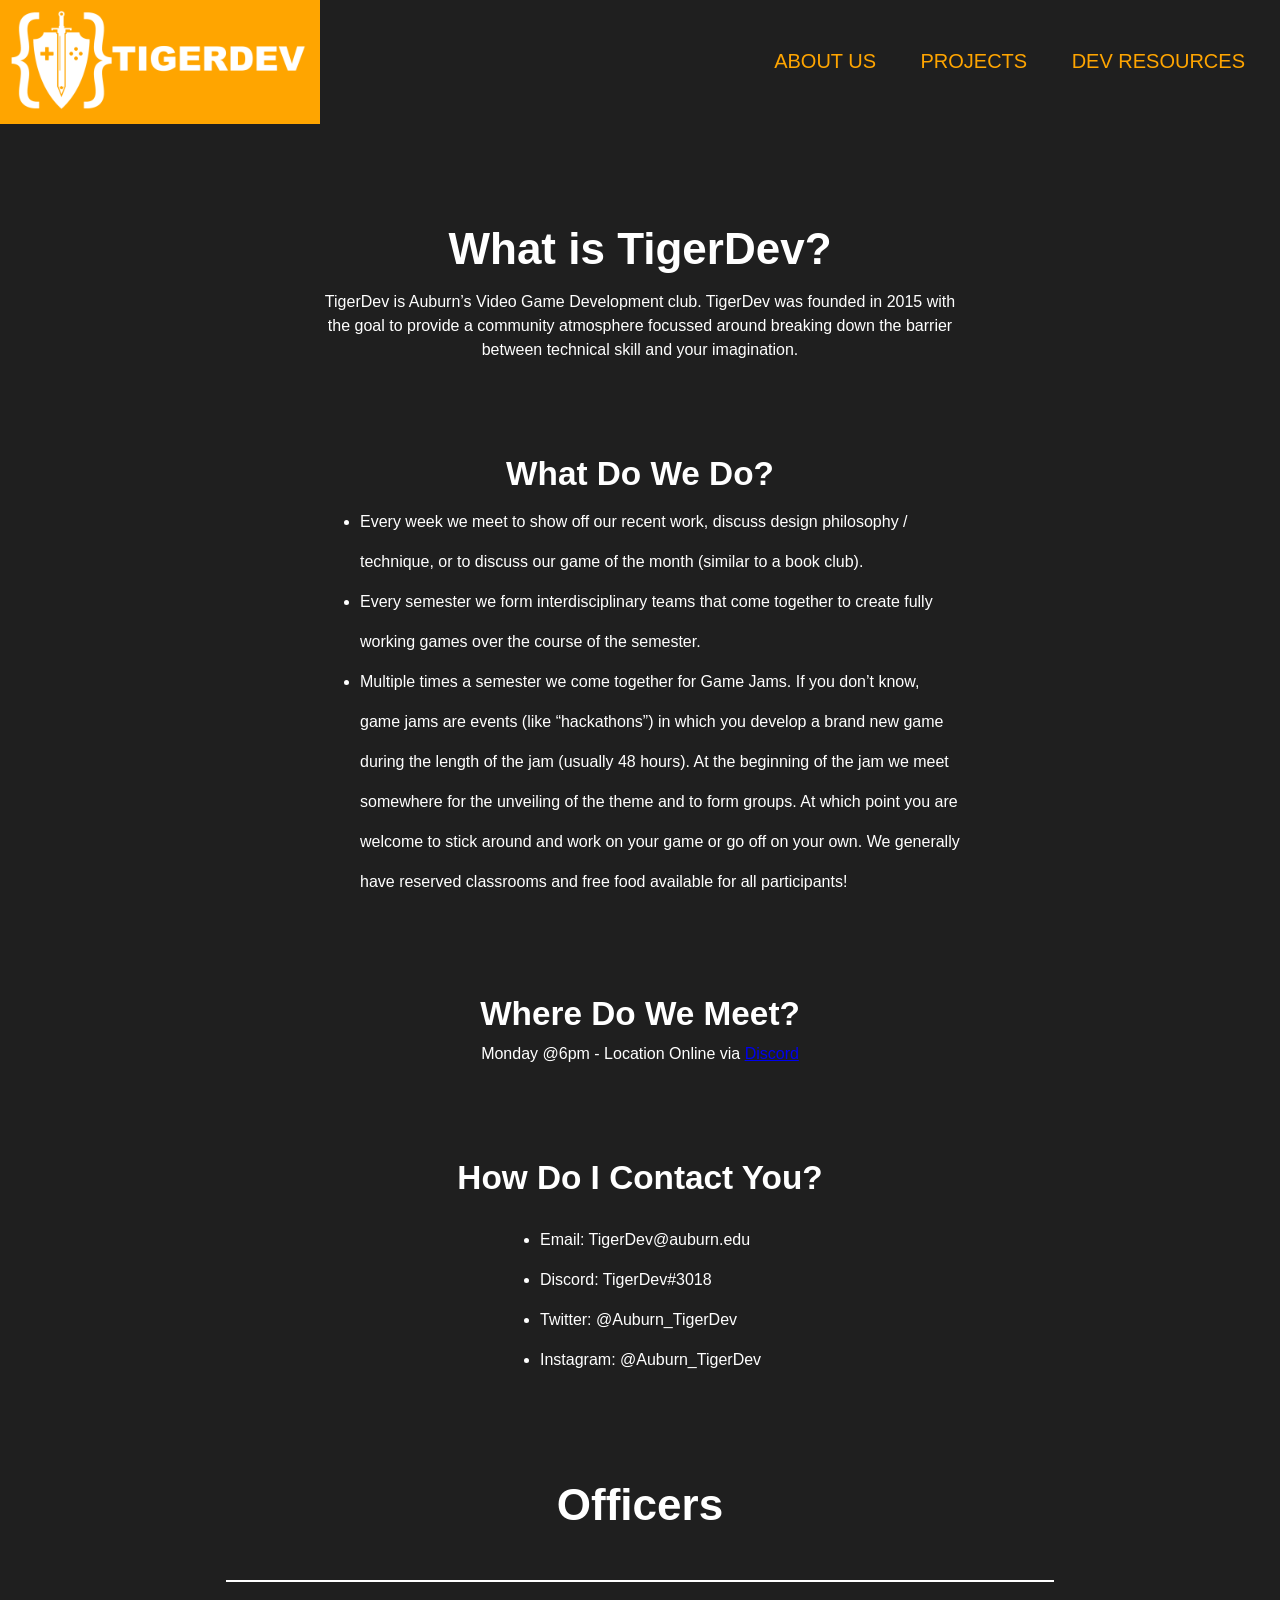
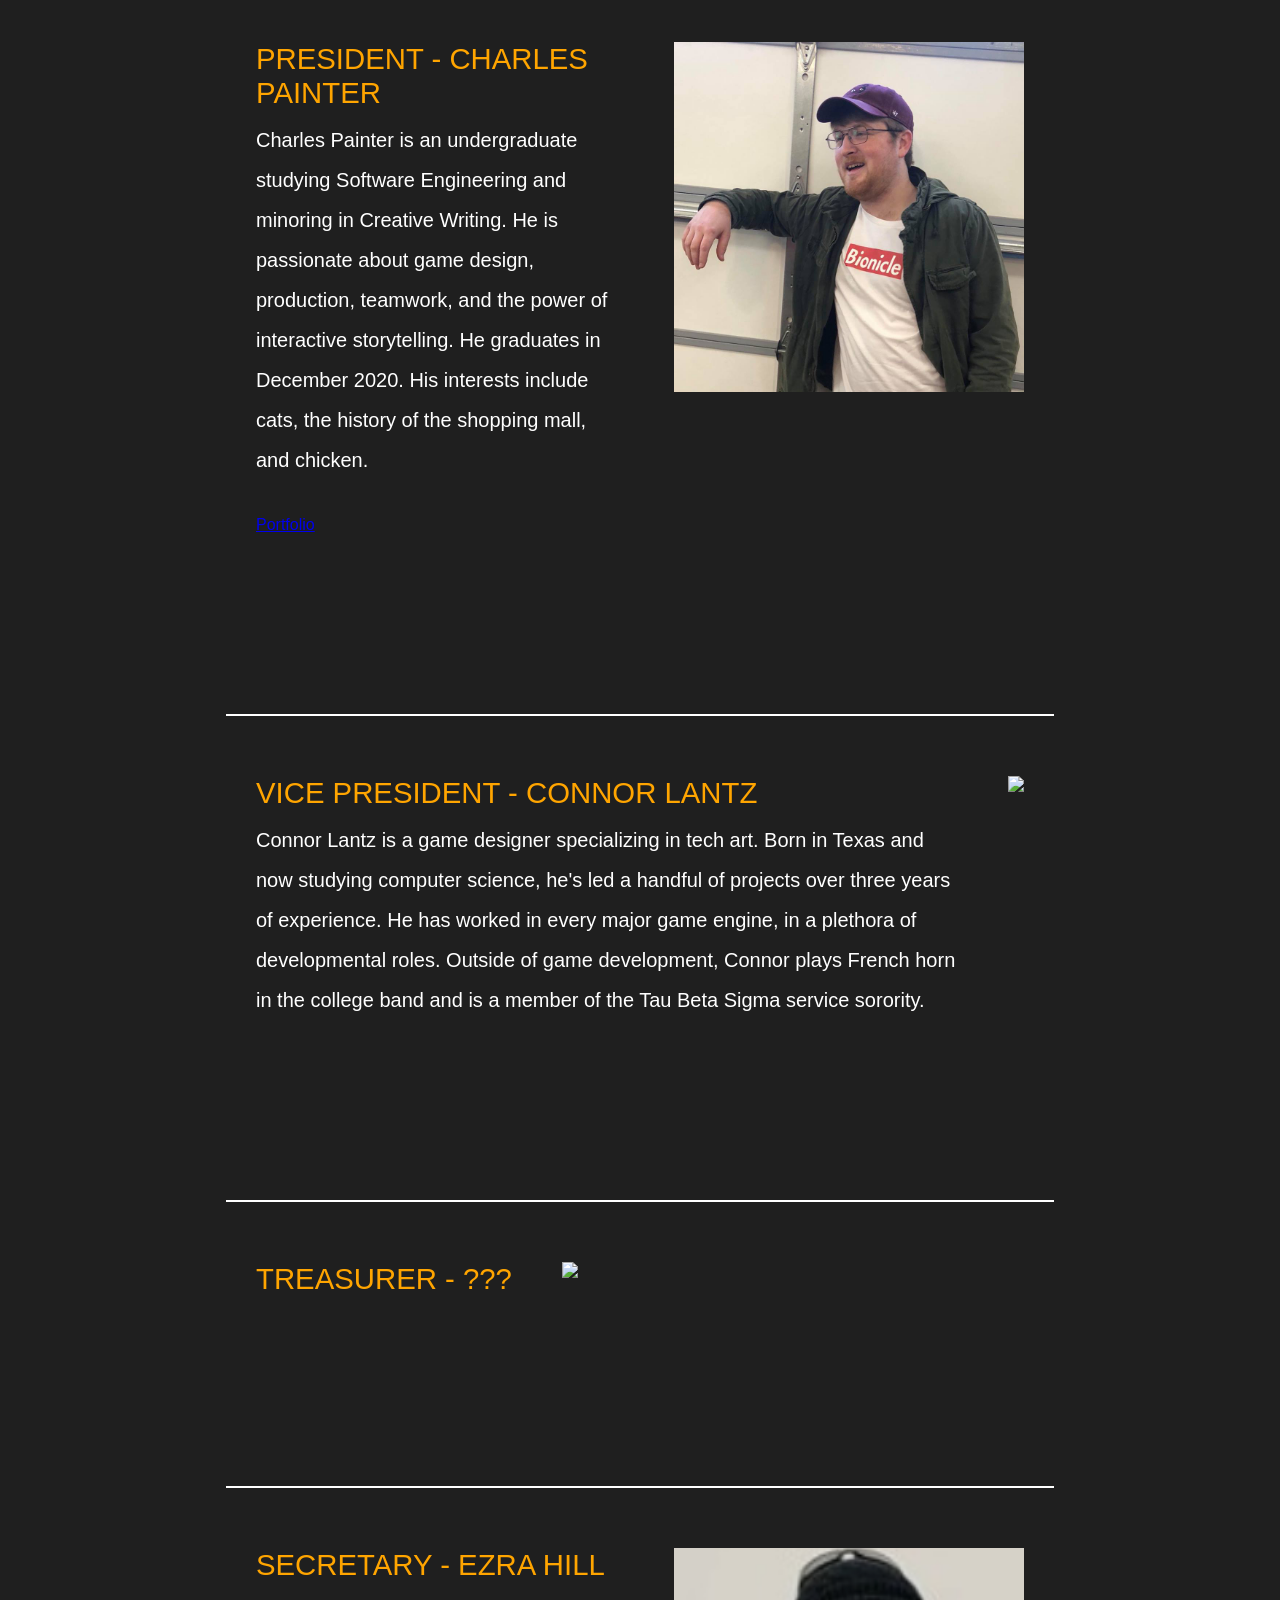
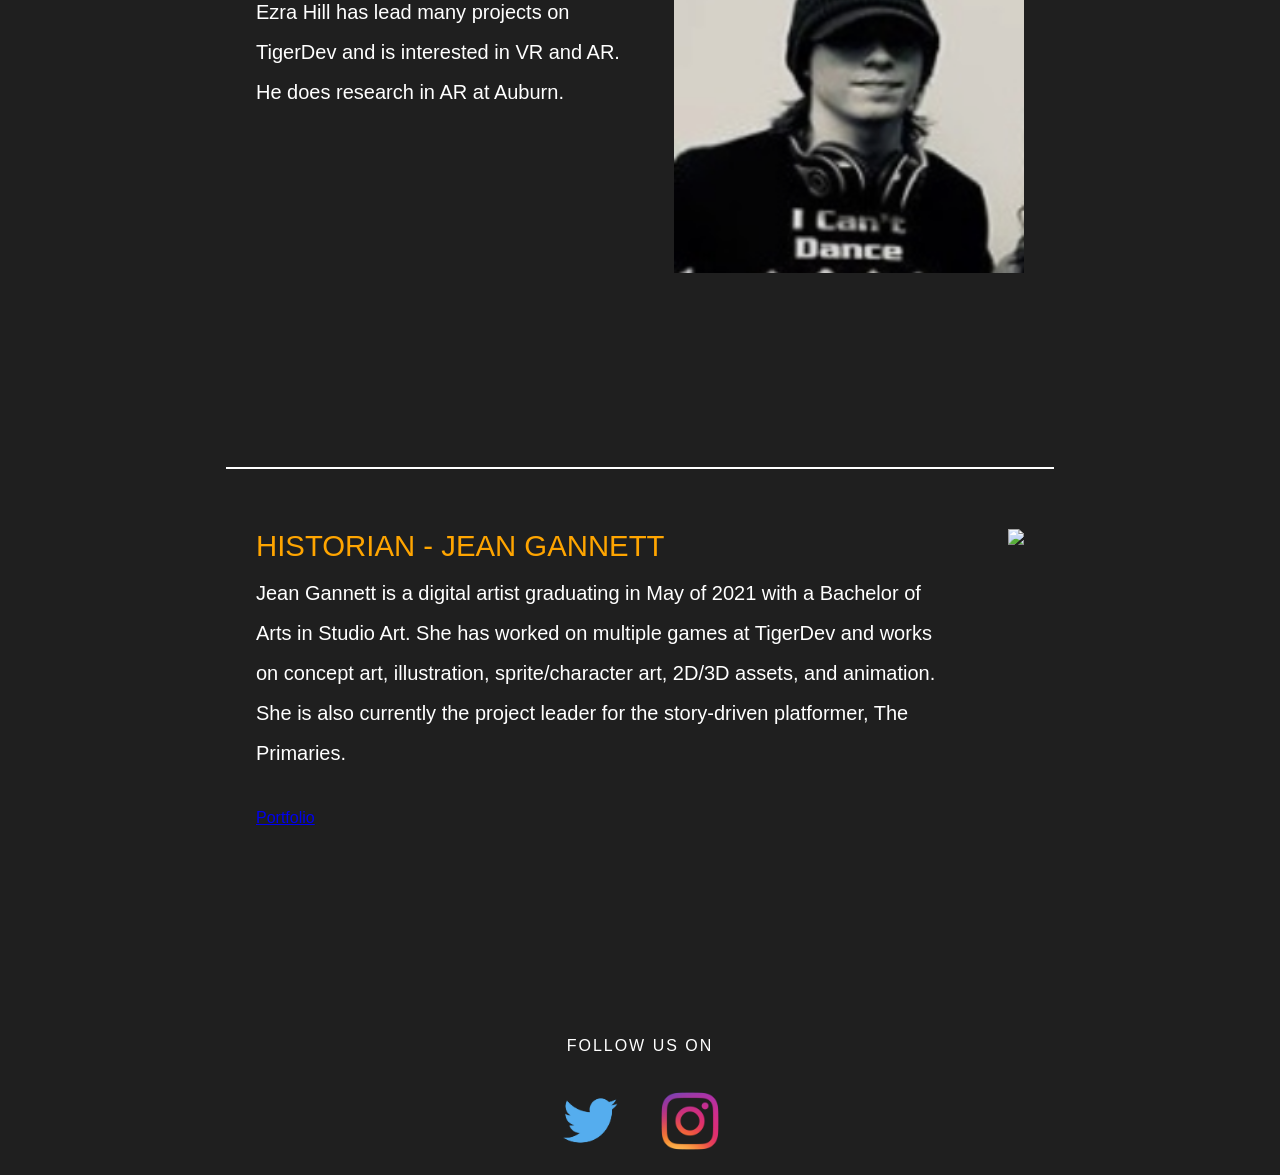
==== commit c605b416: "Attempt #2-Adding a photo Second attempt at adding a photo of myself, lol. Still learning how html a" ====
--- a/about-us.html
+++ b/about-us.html
@@ -106,11 +106,11 @@
       <div class="officer">
         <div class="officer-about">
           <div class="officer-name">Historian - Jean Gannett</div>
-          <div class="officer-description">Jean Gannett is a digital artist graduating in May of 2021 with a Bachelor of Arts in Studio Art. She has worked on multiple games at TigerDev and primarily works on concept art, illustration, sprite/character art, 2D/3D assets, and animation. She is also currently the project leader for the story-driven platformer, The Primaries.
+          <div class="officer-description">Jean Gannett is a digital artist graduating in May of 2021 with a Bachelor of Arts in Studio Art. She has worked on multiple games at TigerDev and works on concept art, illustration, sprite/character art, 2D/3D assets, and animation. She is also currently the project leader for the story-driven platformer, The Primaries.
           </div> <br><br><a href="https://www.artstation.com/jeanmariegannett">Portfolio</a>
         </div>
         <div class="officer-image">
-          <img src="https://imgur.com/a/HUvXjTF" width="350" />
+          <img src=".../images/Jean.png" width="350" />
         </div>
       </div>
 
